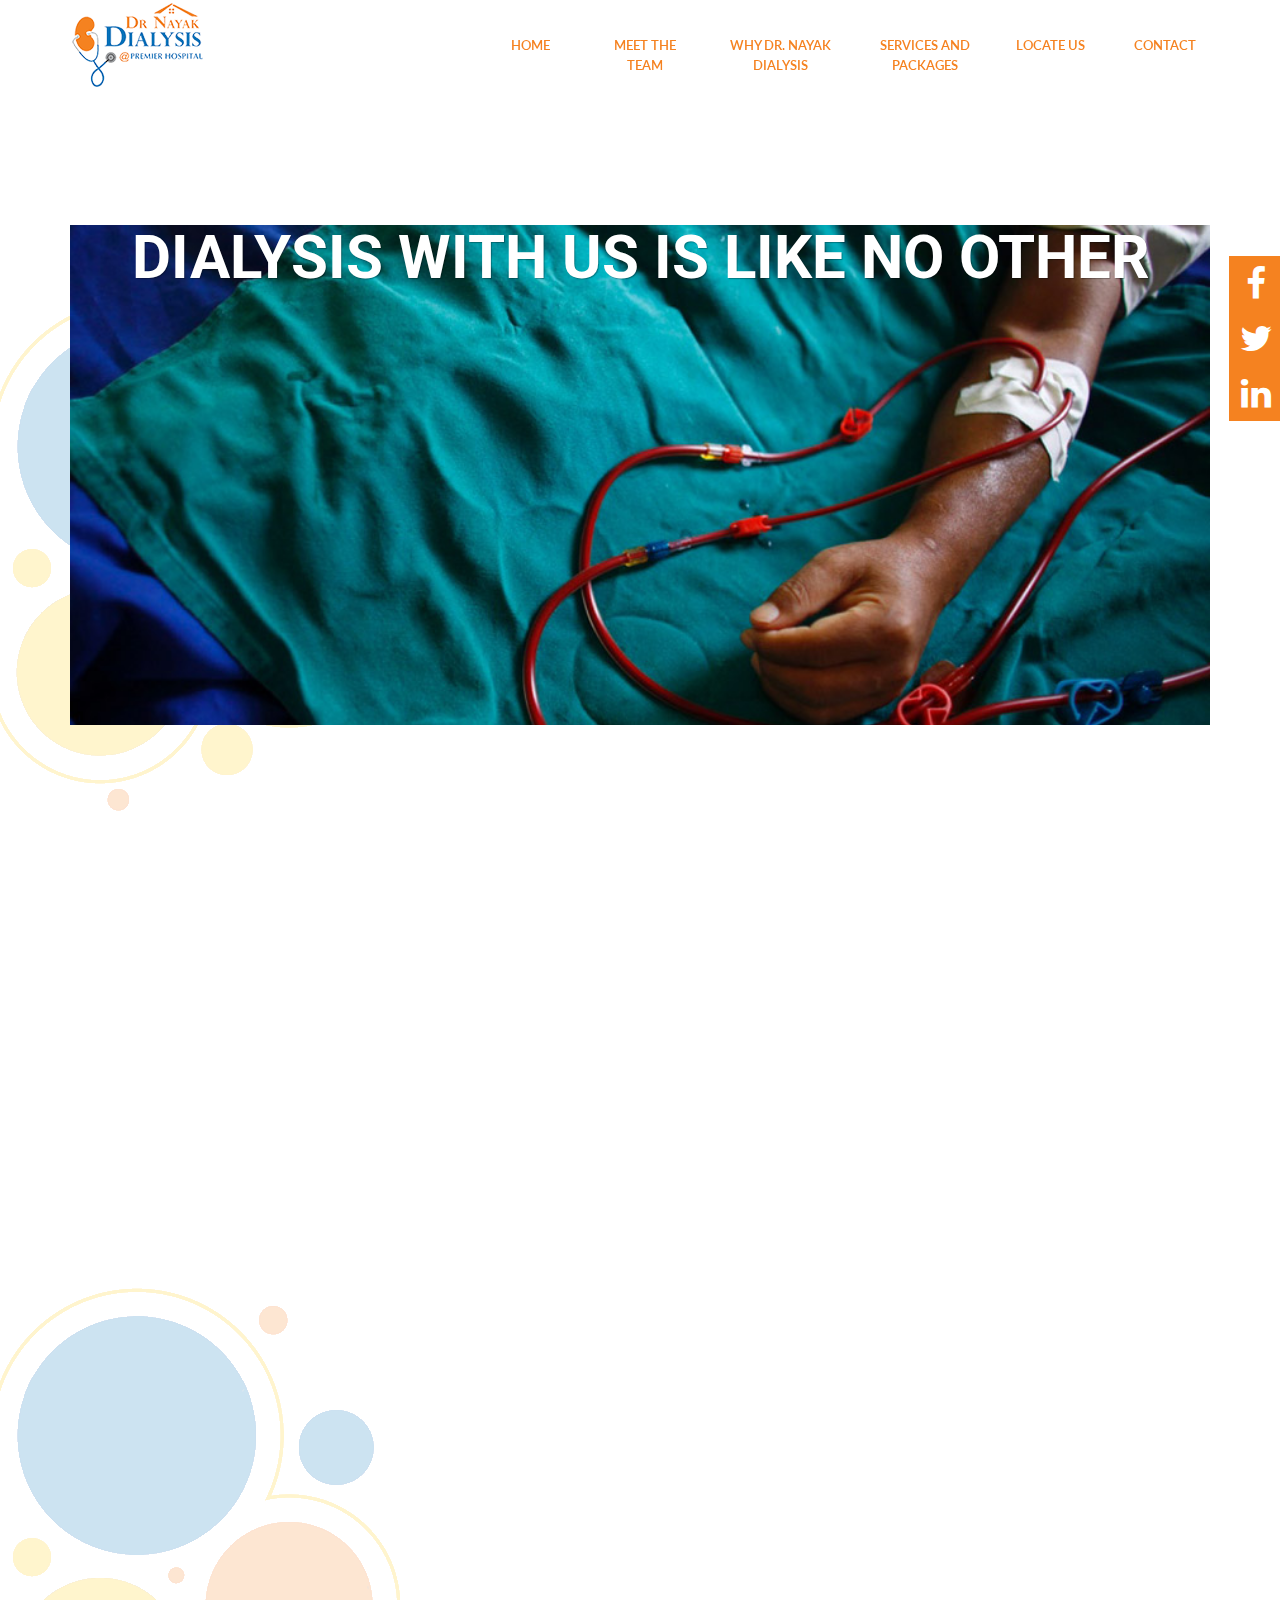
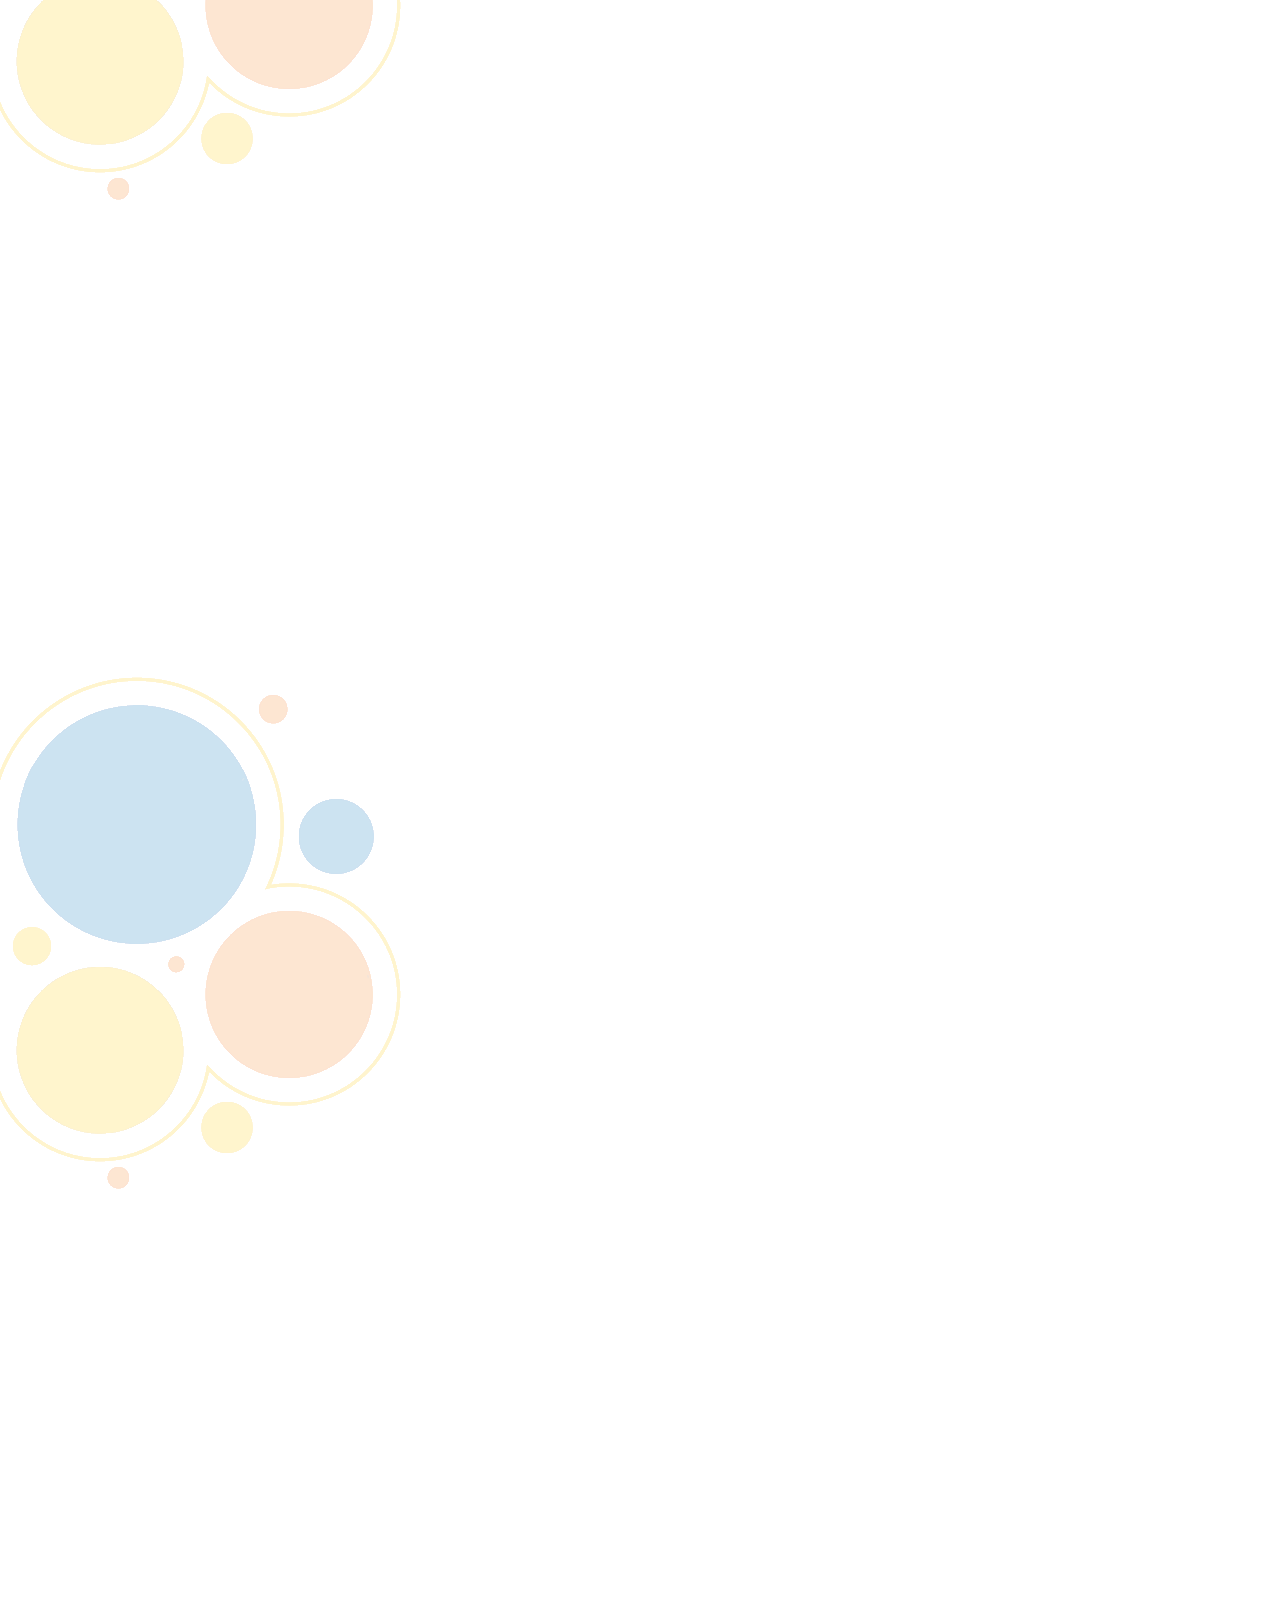
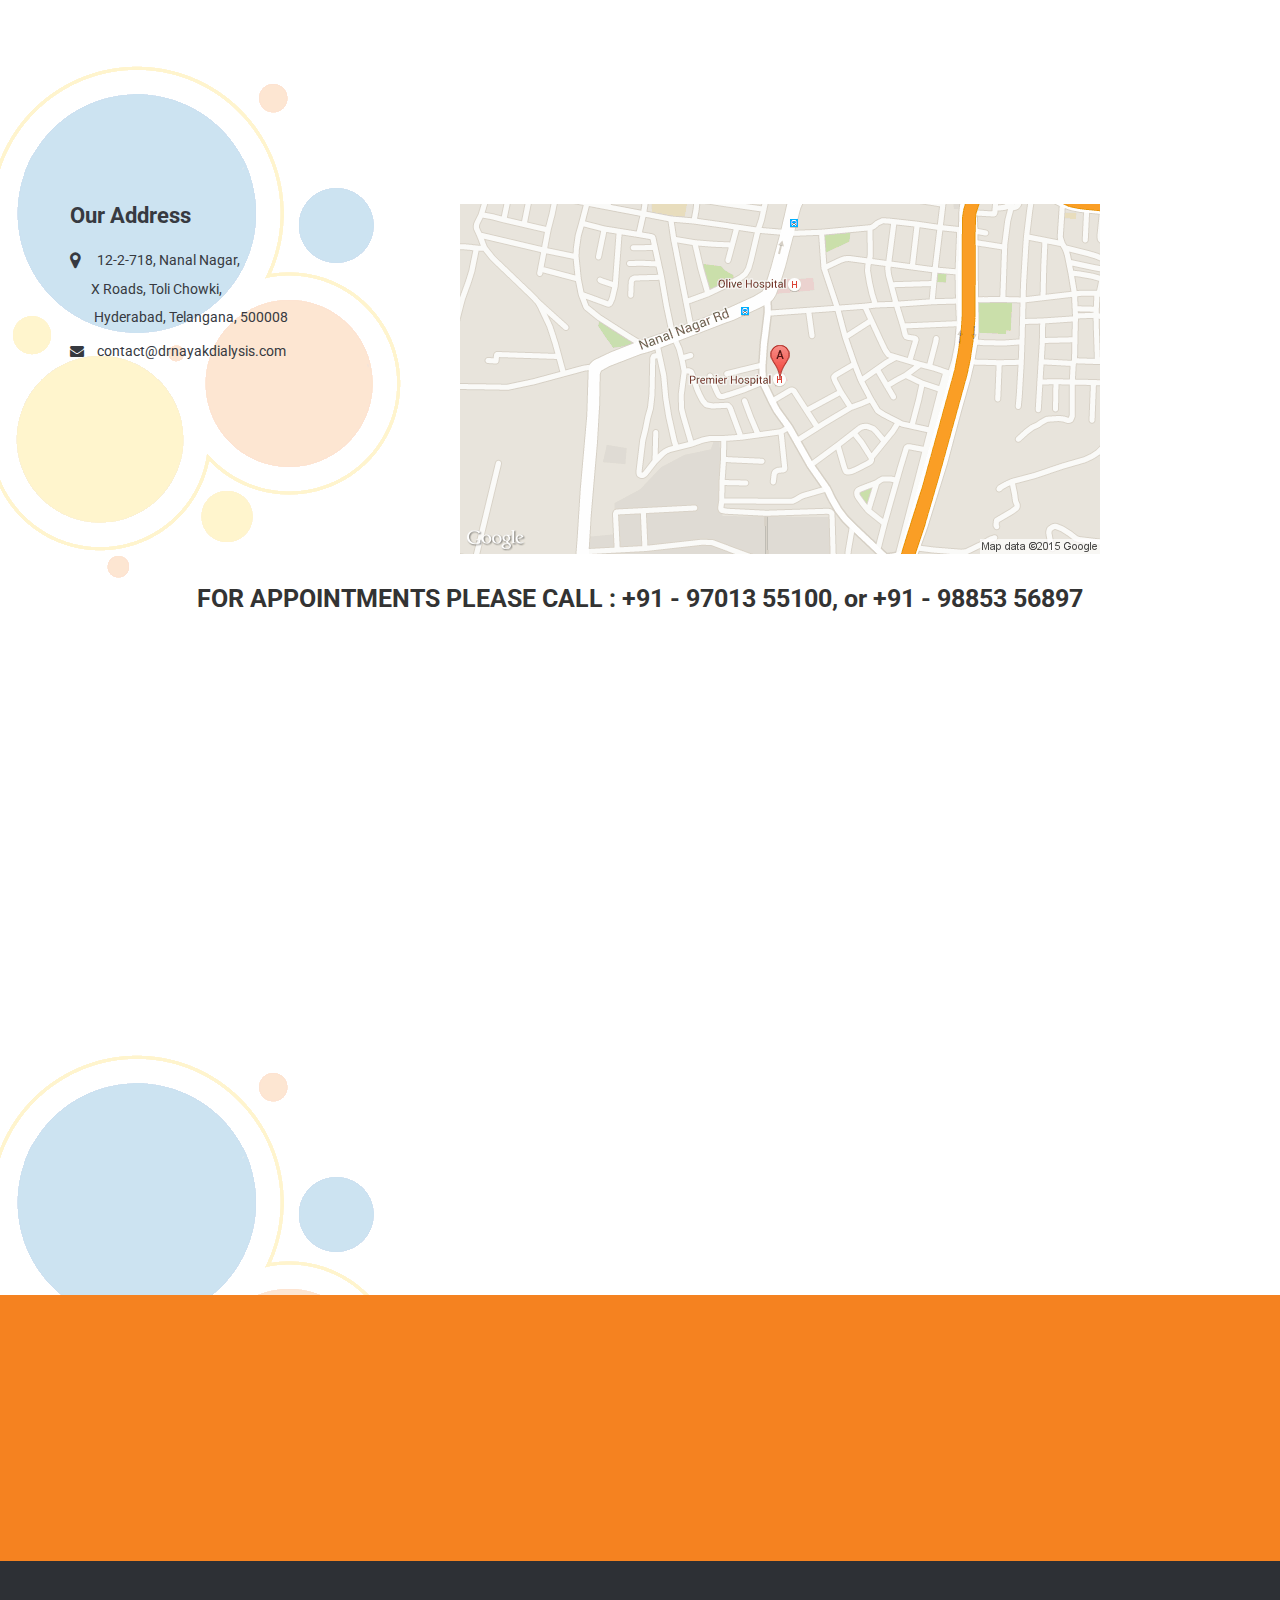
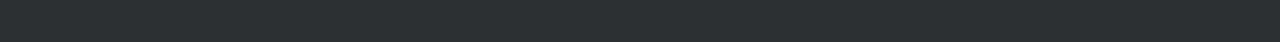
==== index.html @ f76f02b1 "Olympic structure of about" ====
<!doctype html>
<html lang="en-US">
	<head>

		<meta charset="utf-8">
		<meta http-equiv="X-UA-Compatible" content="IE=edge">
		<title>Dr. Nayak Dialysis Centre - Dialysis with A Difference</title>
		<meta name="description" content="">
		<meta name="keywords" content="" />
		<meta name="author" content="">

		<!-- Mobile Metas -->
		<meta name="viewport" content="width=device-width, initial-scale=1">
        
        <!-- Google Fonts  -->
		<link href='http://fonts.googleapis.com/css?family=Roboto:400,700,500' rel='stylesheet' type='text/css'> <!-- Body font -->
		<link href='http://fonts.googleapis.com/css?family=Lato:300,400' rel='stylesheet' type='text/css'> <!-- Navbar font -->

		<!-- Libs and Plugins CSS -->
		<link rel="stylesheet" href="css/bootstrap.min.css">
		<link rel="stylesheet" href="css/animate.min.css">
		<link rel="stylesheet" href="css/font-awesome.min.css"> <!-- Font Icons -->
		<link rel="stylesheet" href="css/owl.carousel.css">
		<link rel="stylesheet" href="css/owl.theme.css">

    	<!-- Theme CSS -->
        <link rel="stylesheet" href="css/reset.css">
		<link rel="stylesheet" href="css/style.css">
		<link rel="stylesheet" href="css/mobile.css">

		<!-- Skin CSS -->
        <link rel="stylesheet" media="screen" title="summer-orange" href="css/summer-orange.css">

		<!-- HTML5 Shim and Respond.js IE8 support of HTML5 elements and media queries -->
		<!-- WARNING: Respond.js doesn't work if you view the page via file:// -->

		<!--[if lt IE 9]>
			<script src="https://oss.maxcdn.com/html5shiv/3.7.2/html5shiv.min.js"></script>
			<script src="https://oss.maxcdn.com/respond/1.4.2/respond.min.js"></script>
		<![endif]-->

	</head>

    <body data-spy="scroll" data-target="#main-navbar">
        <div class="page-loader"></div>  <!-- Display loading image while page loads -->
    	<div class="body">
        
            <!--========== BEGIN HEADER ==========-->
            <header id="header" class="header-main">

                <!-- Begin Navbar -->
                <nav id="main-navbar" class="navbar navbar-default navbar-fixed-top" role="navigation"> <!-- Classes: navbar-default, navbar-inverse, navbar-fixed-top, navbar-fixed-bottom, navbar-transparent. Note: If you use non-transparent navbar, set "height: 98px;" to #header -->

                  <div class="container">

                    <!-- Brand and toggle get grouped for better mobile display -->
                    <div class="navbar-header">
                      <button type="button" class="navbar-toggle collapsed" data-toggle="collapse" data-target="#bs-example-navbar-collapse-1">
                        <span class="sr-only">Toggle navigation</span>
                        <span class="icon-bar"></span>
                        <span class="icon-bar"></span>
                        <span class="icon-bar"></span>
                      </button>
                      <a class="navbar-brand page-scroll" href="index.html">Dr Nayak's Dialysis</a>
                    </div>

                    <!-- Collect the nav links, forms, and other content for toggling -->
                    <div class="collapse navbar-collapse" id="bs-example-navbar-collapse-1">
                        <ul class="nav navbar-nav navbar-right">
                            <li><a class="page-scroll" href="body">Home</a></li>
                            <li><a class="page-scroll" href="#about-section">Meet the Team</a></li>
                            <li><a class="page-scroll" style="width: 130px" href="#services-section">Why Dr. Nayak Dialysis</a></li>
                            <li><a class="page-scroll" style="width: 110px" href="#prices-section">Services and Packages</a></li>
                            <li><a class="page-scroll" href="#testimonial-section">Locate Us</a></li>
                            <li><a class="page-scroll" href="#contact-section">Contact</a></li>
                        </ul>
                    </div><!-- /.navbar-collapse -->
                  </div><!-- /.container -->
                </nav>
                <!-- End Navbar -->

            </header>
            <!-- ========= END HEADER =========-->
            
            <div class="share-gadget">
                <a href="http://facebook.com/" target="_blank"><div class="share-icon"><i class="fa fa-facebook"></i></div></a>
                <a href="http://twitter.com/drnayakdialysis" target="_blank"><div class="share-icon"><i class="fa fa-twitter"></i></div></a>
                <a href="http://linkedin.com/" target="_blank"><div class="share-icon"><i class="fa fa-linkedin"></i></div></a>
            </div>

        	<!-- Begin text carousel intro section -->
			<section id="text-carousel-intro-section" class="parallax" data-stellar-background-ratio="0.5">
				
				<div class="container">
					<div class="caption text-center text-white" data-stellar-ratio="0.8">

						<div id="owl-intro-text" class="owl-carousel">
							<div class="item" style="height:500px;background-image: url(img/home/slide-1.jpg); background-size: cover; -webkit-background-size: cover;">
								<h1>Dialysis with us is like no other</h1>
                                <div class="extra-space"></div>
							</div>
							<div class="item" style="height:500px;background-image: url(img/home/slide-2.jpg);background-size: cover; -webkit-background-size: cover;">
								<h1>Regular follow-up by Nephrologist</h1>
								<div class="extra-space"></div>
							</div>
                            <div class="item" style="height:500px;background-image: url(img/home/slide-3.jpg);background-size: cover; -webkit-background-size: cover;">
                                <h1>Free dialysis diet meal with every session</h1>
                                <div class="extra-space"></div>
                            </div>
                            <div class="item" style="height:500px;background-image: url(img/home/slide-4.jpg);background-size: cover; -webkit-background-size: cover;">
                                <h1>Free regular diet counselling</h1>
                                <div class="extra-space"></div>
                            </div>
                            <div class="item" style="height:500px;background-image: url(img/home/slide-5.jpg);background-size: cover; -webkit-background-size: cover;">
                                <h1>24 X 7 Emergency care </h1>
                                <div class="extra-space"></div>
                            </div>
						</div>

					</div> <!-- /.caption -->
				</div> <!-- /.container -->

			</section>
			<!-- End text carousel intro section -->
                
                
                
                
            <!-- Begin about section -->
			<section id="about-section" class="page bg-style1" style="background-color: rgba(255,255,255, 0.8)">
                <!-- Begin page header-->
                <div class="page-header-wrapper">
                    <div class="container">
                        <div class="page-header text-center wow fadeInUp" data-wow-delay="0.3s"></div>
                    </div>
                </div>
                <!-- End page header-->

                <!-- Begin rotate box-1 -->
                <div class="rotate-box-2-wrapper">
                    <div class="container">
                        <div class="row">
                            <div class="col-md-4 col-sm-6">
                                <div class="rotate-box-2 square-icon text-center wow zoomIn" data-wow-delay="0">
                                    <span class="rotate-box-icon olympic"><img class="circles-about" src="img/dr1.png"/></span>
                                    <div class="rotate-box-info" style="margin-top:0px">
                                        <p style="text-align: left;font-size: 18px">
                                            Name: <b>Dr. Nayak</b><br />
                                            Experience: 10 years<br />
                                            <div style="font-size: 16px; text-align: justify; line-height: 20px">A small 100 word description will be added for each of them. The text boxes will have NO BORDER and the colour of text will be dark grey.</div>
                                        </p>
                                    </div>
                                </div>
                            </div>

                            <div class="col-md-4 col-sm-6">
                                <div class="rotate-box-2 square-icon text-center wow zoomIn" data-wow-delay="0.2s">
                                    <span class="rotate-box-icon olympic"><img class="circles-about" src="img/dr2.png"/></span>
                                    <div class="rotate-box-info" style="margin-top:0px">
                                        <p style="text-align: left;font-size: 18px">
                                            Name: <b>Dr. Subhramanyyam</b><br />
                                            Experience: 8 years<br />
                                            <div style="font-size: 16px; text-align: justify; line-height: 20px">A small 100 word description will be added for each of them. The text boxes will have NO BORDER and the colour of text will be dark grey.</div>
                                        </p>
                                    </div>
                                </div>
                            </div>

                            <div class="col-md-4 col-sm-6">
                                <div class="rotate-box-2 square-icon text-center wow zoomIn" data-wow-delay="0.4s">
                                    <span class="rotate-box-icon olympic"><img class="circles-about" src="img/dr3.png"/></span>
                                    <div class="rotate-box-info" style="margin-top:0px">
                                        <p style="text-align: left;font-size: 18px">
                                            Name: <b>Dr. Pavan</b><br />
                                            Experience: 6 years<br />
                                            <div style="font-size: 16px; text-align: justify; line-height: 20px">A small 100 word description will be added for each of them. The text boxes will have NO BORDER and the colour of text will be dark grey.</div>
                                        </p>
                                    </div>
                                </div>
                            </div>                                                        
                        </div>

                        <div class="row">
                            <div class="col-md-offset-2 col-md-4">
                                <div class="rotate-box-2 square-icon text-center wow zoomIn" data-wow-delay="0">
                                    <span class="rotate-box-icon olympic" style="background-color: #0073bb"><img class="circles-about" src="img/dr1.png"/></span>
                                    <div class="rotate-box-info" style="margin-top:0px">
                                        <p style="text-align: left;font-size: 18px">
                                            Name: <b>Dr. Pavan</b><br />
                                            Experience: 6 years<br />
                                            <div style="font-size: 16px; text-align: justify; line-height: 20px">A small 100 word description will be added for each of them. The text boxes will have NO BORDER and the colour of text will be dark grey.</div>
                                        </p>
                                    </div>
                                </div>
                            </div>

                            <div class="col-md-4">
                                <div class="rotate-box-2 square-icon text-center wow zoomIn" data-wow-delay="0.4s">
                                    <span class="rotate-box-icon olympic" style="background-color: #0073bb"><img class="circles-about" src="img/dr3.png"/></span>
                                    <div class="rotate-box-info" style="margin-top:0px">
                                        <p style="text-align: left;font-size: 18px">
                                            Name: <b>Dr. Pavan</b><br />
                                            Experience: 6 years<br />
                                            <div style="font-size: 16px; text-align: justify; line-height: 20px">A small 100 word description will be added for each of them. The text boxes will have NO BORDER and the colour of text will be dark grey.</div>
                                        </p>
                                    </div>
                                </div>
                            </div>                                                        
                        </div>

                    </div> <!-- /.container -->
                </div>
                <!-- End rotate box-1 -->
                
                <div class="extra-space-l"></div>
                           
            </section>
            <!-- End about section -->
              
              
              
            <!-- Begin Services -->
            <section id="services-section" class="page text-center" style="background-color: rgba(255,255,255, 0.8)">
                <!-- Begin page header-->
                <div class="page-header-wrapper">
                </div>
                <!-- End page header-->
            
                <!-- Begin roatet box-2 -->
                <div class="rotate-box-2-wrapper">
                    <div class="container">
                        <div class="row">
                            <div class="col-md-4 col-sm-6">
                                <div class="rotate-box-2 square-icon text-center wow zoomIn" data-wow-delay="0">
                                    <span class="rotate-box-icon"><img class="circles" src="img/circle1.png"/></span>
                                    <div class="rotate-box-info">
                                        <h4 style="font-size: 20px">Individualized attention and followup</h4>
                                        <p style="text-align: justify">Our center is unique because we ensure timely followup of each and every patient by the Nephrologist, and Dietician. We guarantee that you will be checked up at least once a week during your dialysis session by our Nephrology team.</p>
                                    </div>
                                </div>
                            </div>
            
                            <div class="col-md-4 col-sm-6">
                                <div class="rotate-box-2 square-icon text-center wow zoomIn" data-wow-delay="0.2s">
                                    <span class="rotate-box-icon"><img class="circles" src="img/circle2.png" /></span>
                                    <div class="rotate-box-info">
                                        <h4 style="font-size: 20px">Homely feel and comfort</h4>
                                        <p style="text-align: justify">A dialysis session with us feels like a lazy evening at home ! Every patient enjoys a comfortable stay with us with a fitted TV with all satellite HD channels. We also offer all our patients a complimentary dietician recommended meal with every session.</p>
                                    </div>
                                </div>
                            </div>
            
                            <div class="col-md-4 col-sm-6">
                                <div class="rotate-box-2 square-icon text-center wow zoomIn" data-wow-delay="0.4s">
                                    <span class="rotate-box-icon"><img class="circles" src="img/circle3.png" /></span>
                                    <div class="rotate-box-info">
                                        <h4 style="font-size: 20px">State of the art equipment and methods</h4>
                                        <p style="text-align: justify">We use only the best equipment in the world for dialysis. Absolutely no compromise on quality or safety at our center. We also employ innovative methods to improve standard of care (Just ask any of our patients !).</p>
                                    </div>
                                </div>
                            </div>
                          
                        </div> <!-- /.row -->
                    </div> <!-- /.container -->                    
                </div>
                <!-- End rotate-box-2 -->
            </section>
            <!-- End Services -->
              

                
            <!-- Begin prices section -->
            <section id="prices-section" class="page" style="background-color: rgba(255,255,255, 0.8)">

                <!-- Begin page header-->
                <div class="page-header-wrapper">
                </div>
                <!-- End page header-->

                <div class="extra-space-l"></div>

                <!-- Begin prices -->
                <div class="prices">
                    <div class="container">
                        <div class="row">
                            
                            <div class="price-box col-sm-6 col-md-3 wow flipInY" data-wow-delay="0.3s">
                                <div class="panel panel-default panel-circle-blue">
                                    <img src="img/s_premium.jpg" />
                                </div>
                                <div class="rotate-box-info">
                                    <h4 class="text-center">Premium Dialysis</h4>
                                    <div>
                                        Take advantage of our premium dialysis:<br>
                                        <ul class="list-circle">
                                            <li>4 Nephrologist checkups per month</li>
                                            <li>TV with access to all satellite HD channels</li>
                                            <li>Free meal and diet counseling</li>
                                            <li>Dialyzer is reused</li>
                                        </ul>
                                        <br>
                                        <span class="btn btn-blue">INR 1500 PER SESSION</span>
                                    </div>
                                </div>                                      
                            </div>

                            <div class="price-box col-sm-6 col-md-3 wow flipInY" data-wow-delay="0.5s">
                                <div class="panel panel-default panel-circle-blue">
                                    <img src="img/s_luxury.jpg" />
                                </div>
                                <div class="rotate-box-info">
                                    <h4 class="text-center">Luxury Dialysis</h4>
                                    <div>
                                        Sit back and enjoy our luxury dialysis:<br>
                                        <ul class="list-circle">
                                            <li>4 Nephrologist checkups per month</li>
                                            <li>TV with access to all satellite HD channels</li>
                                            <li>Free meal and diet counseling</li>
                                            <li>New dialyzer for every session</li>
                                        </ul>
                                        <br>
                                        <span class="btn btn-blue">INR 2500 PER SESSION</span>
                                    </div>
                                </div>
                            </div>
                            
                            <div class="price-box col-sm-6 col-md-3 wow flipInY" data-wow-delay="0.7s">
                                <div class="panel panel-default panel-circle">
                                    <img src="img/special_offer.jpg" />
                                </div>
                                <div class="rotate-box-info">
                                    <h4 class="text-center">Premium Package</h4>
                                    <div>
                                        <ul class="list-circle">
                                            <li>Pay once and forget about it !</li>
                                            <li>Prepaid package</li>
                                            <li>Pay for 10 sessions and get 11th one free</li>
                                        </ul>
                                        <br>
                                        <br>
                                        <br>
                                        <br>
                                        <span class="btn btn-default">INR 15,000 PACKAGE</span>
                                    </div>
                                </div>
                            </div>
                            
                            <div class="price-box col-sm-6 col-md-3 wow flipInY" data-wow-delay="0.9s">
                                <div class="panel panel-default panel-circle">
                                    <img src="img/special_offer.jpg" />
                                </div>
                                <div class="rotate-box-info">
                                    <h4 class="text-center">Luxury Package</h4>
                                    <div>
                                        <ul class="list-circle">
                                            <li>Pay once and forget about it !</li>
                                            <li>Prepaid package</li>
                                            <li>Pay for 14 dialysis sessions and get 3000/- off</li>
                                        </ul>
                                        <br>
                                        <br>
                                        <br>
                                        <span class="btn btn-default">INR 32,000 PACKAGE</span>
                                    </div>
                                </div>
                            </div>

                        </div> <!-- /.row -->
                    </div> <!-- /.container -->
                </div>
                <!-- End prices -->
                <div class="extra-space-l"></div>
            </section>
            <!-- End prices section -->
              
              
            <!-- Begin testimonials -->
            <section id="testimonial-section">
                <div id="testimonial-trigger" class="testimonial text-white parallax" data-stellar-background-ratio="0.5">

                    <div class="cover"></div>
                    <!-- Begin page header-->
                    <div class="page-header-wrapper">
                        <div class="container">
                            <div class="row">
                                <div class="col-sm-4">
                                    <div class="contact-info">
                                        <h4 style="color: #373A41">Our Address</h4>
                                        <ul class="contact-address">
                                            <li><i class="fa fa-map-marker fa-lg"></i>&nbsp; 12-2-718, Nanal Nagar,<br><br>&nbsp;&nbsp;&nbsp;&nbsp;&nbsp;&nbsp;&nbsp;X Roads, Toli Chowki,<br><br>&nbsp;&nbsp;&nbsp;&nbsp;&nbsp;&nbsp;&nbsp; Hyderabad, Telangana, 500008</li>
                                            <li><i class="fa fa-envelope"></i> contact@drnayakdialysis.com</li>
                                        </ul>
                                        <practo:abs_widget widget="de34ed8d3bba7d0c"></practo:abs_widget>
                                    </div>
                                </div>
                                <div class="col-sm-8">
                                    <div id="map" style="z-index: 100">
                                        <img src="img/hospital_map.png" />
                                    </div>
                                </div>
                            </div>
                            <div class="row">
                                <div class="col-sm-12">
                                    <div class="contact-box text-center">FOR APPOINTMENTS PLEASE CALL : +91 - 97013 55100, or +91 - 98853 56897</div>
                                </div>
                            </div>
                        </div>
                    </div>
                    <!-- End page header-->
                    <div class="container">
                        <div class="testimonial-inner center-block text-center">
                            <div id="owl-testimonial" class="owl-carousel">
                            </div>
                        </div>
                    </div>
                </div>
            </section>
            <!-- End testimonials -->
                                
                
            <!-- Begin contact section -->
			<section id="contact-section" class="page text-white parallax" data-stellar-background-ratio="0.5">
            
                 <!-- Begin page header-->
                <div class="page-header-wrapper">
                    <div class="container">
                    </div>
                </div>
                <!-- End page header-->
                
                <div class="contact wow bounceInRight" data-wow-delay="0.4s">
                    <div class="container">
                    	<div class="row">
                                               
                        	<div class="col-sm-offset-2 col-sm-8">
                                <div class="contact-form">
                                	<h4>Write to us</h4>
                                    <form role="form">
                                        <div class="form-group">
                                            <input type="text" class="form-control input-lg" placeholder="Your Name" required>
                                        </div>
                                        <div class="form-group">
                                            <input type="mobile" class="form-control input-lg" placeholder="Mobile Number" required>
                                        </div>
                                        <div class="form-group">
                                            <input type="email" class="form-control input-lg" placeholder="E-mail" required>
                                        </div>
                                        <div class="form-group">
                                            <input type="text" class="form-control input-lg" placeholder="Subject" required>
                                        </div>
                                        <div class="form-group">
                                            <textarea class="form-control input-lg" rows="5" placeholder="Message" required></textarea>
                                        </div>
                                        <button type="submit" class="btn wow bounceInRight" data-wow-delay="0.4s">Send</button>
                                    </form>
                                </div>	
                            </div>
                                                                                
                        </div> <!-- /.row -->
                    </div> <!-- /.container -->
                </div>
            </section>
            <!-- End contact section -->
                

                
            <!-- Begin footer -->
            <footer class="text-off-white">
            
                <div class="footer-top">
                	<div class="container">
                    	<div class="row wow bounceInLeft" data-wow-delay="0.4s">

                            <div class="col-sm-12 col-md-4" id="tweetbox1">
                                <h4>Recent Tweets</h4>
                                <div class="single-tweet">
                                    <div class="tweet-content"><span>@drnayakdialysis</span> Excepteur sint occaecat cupidatat non proident</div>
                                    <div class="tweet-date">1 Hour ago</div>
                                </div>
                                <div class="single-tweet">
                                    <div class="tweet-content"><span>@drnayakdialysis</span> Excepteur sint occaecat cupidatat non proident uku shumaru</div>
                                    <div class="tweet-date">1 Hour ago</div>
                                </div>
                            </div>

                            <div class="col-sm-12 col-md-4" id="tweetbox2">
                            </div>

                            <div class="col-sm-12 col-md-4" id="tweetbox3">
                            </div>
                            
                        </div> <!-- /.row -->
                    </div> <!-- /.container -->
                </div>
                
                <div class="footer">
                    <div class="container text-center wow fadeIn" data-wow-delay="0.4s">
                        <p class="copyright">Copyright &copy; 2015 - Designed By Excelsior</p>
                    </div>
                </div>

            </footer>
            <!-- End footer -->

            <a href="#" class="scrolltotop"><i class="fa fa-arrow-up"></i></a> <!-- Scroll to top button -->
                                              
        </div><!-- body ends -->
        
        

        <!-- Plugins JS -->
		<script src="js/jquery-1.11.1.min.js"></script>
		<script src="js/bootstrap.min.js"></script>
		<script src="js/owl.carousel.min.js"></script>
		<script src="js/jquery.stellar.min.js"></script>
		<script src="js/wow.min.js"></script>
        <script src="js/waypoints.min.js"></script>
		<script src="js/isotope.pkgd.min.js"></script>
		<script src="js/classie.js"></script>
		<script src="js/jquery.easing.min.js"></script>
		<script src="js/jquery.counterup.min.js"></script>
		<script src="js/smoothscroll.js"></script>
        <script>

            $.get("twitter.php", function(data) {
                result = "<h4>Recent Tweets</h4>";
                result += '<div class="single-tweet"><div class="tweet-content"><span>@drnayakdialysis</span> '+data[0]+'</div></div>';
                result += '<div class="single-tweet"><div class="tweet-content"><span>@drnayakdialysis</span> '+data[1]+'</div></div>';
                document.getElementById("tweetbox1").innerHTML = result;
                result = '<br /><div class="single-tweet"><div class="tweet-content"><span>@drnayakdialysis</span> '+data[2]+'</div></div>';
                result += '<div class="single-tweet"><div class="tweet-content"><span>@drnayakdialysis</span> '+data[3]+'</div></div>';
                document.getElementById("tweetbox2").innerHTML = result;
                result = '<br /><div class="single-tweet"><div class="tweet-content"><span>@drnayakdialysis</span> '+data[4]+'</div></div>';
                document.getElementById("tweetbox3").innerHTML = result;
            });
        </script>

		<!-- Theme JS -->
		<script src="js/theme.js"></script>
        <script src="https://www.practo.com/bundles/practopractoapp/js/abs_widget_helper.js"></script>
    </body> 
        
            
</html>
---- css/style.css ----
html {
	height: 100% !important;
}
body {
	position: relative;
	height: 100%;
	font-size: 14px;
	color: #363940;
	background-image: url(../img/dr_back.gif);
    background-repeat: repeat-y;
}
body .body {
	height: 100%;
}
.cover {
	position: absolute;
	width: 100%;
	height: 100%;
	left: 0px;
	top: 0px;
	background-color: rgba(0, 46, 82, 0.15);
	padding: 20px;
}
.page {
  overflow: hidden;
  //background-color: #fff;
  padding: 50px 0;
}
*:focus { 
	outline: none !important;
	box-shadow: none !important;
}

/* Begin Fonts */
body {
	font-family: 'Roboto', Helvetica, Arial, sans-serif;
}
h1, h2, h3, h4, h5, h6 {
	font-family: 'Roboto', Helvetica, Arial, sans-serif;
	font-weight: 700;
	margin-bottom: 10px;
}
h1 {
	font-size: 36px;
}
h2 {
	font-size: 30px;
}
h3 {
	font-size: 26px;
}
h4 {
	font-size: 22px;
}
h5 {
	font-size: 18px;
}
p {
	font: 14px/1.5em "Roboto";
}
.navbar-nav > li > a {
	font-family: "Lato", Helvetica, Arial, sans-serif;
}
/* End Fonts */


section {
	position: relative;
}
.page-loader {
	position: fixed;
	left: 0px;
	top: 0px;
	width: 100%;
	height: 100%;
	z-index: 99999;
	background: #FFF url(../img/page-loader.gif) center center no-repeat;
}
.devider {
	width: 100%;
	height: 23px;
	background: url('../img/devider.png') no-repeat center center;
	margin: 5px 0 10px;
}
.thumbnail {
	padding: 15px;
	margin-bottom: 20px;
	background-color: #FFF;
	border: 1px solid #DDD;
	-webkit-transition: all 0.2s ease-in-out;
	-moz-transition: all 0.2s ease-in-out;
	-o-transition: all 0.2s ease-in-out;
	-ms-transition: all 0.2s ease-in-out;
	transition: all 0.2s ease-in-out;
}
.form-control {
	-webkit-box-shadow: none;
	box-shadow: none;
}
.parallax {
	position: relative;
	background-position: 0 0;
	background-repeat: no-repeat;
	background-attachment: fixed;
	-webkit-background-size: cover;
  	background-size: cover;
}

#header {
	/* height: 98px; */
}


/* ===== Begin text colors ===== */
.text-main { color: #363940; } /* Theme main color */
.text-white { color: #FFF; }
.text-off-white { color: #e7e7e7;}
.text-dark { color: #000; }


/* ===== Begin navbar ===== */
.navbar {
	background-color: #fff;
	margin: 0;
	border: none;
	-webkit-transition: all 0.2s ease-in-out;
	-moz-transition: all 0.2s ease-in-out;
	-o-transition: all 0.2s ease-in-out;
	-ms-transition: all 0.2s ease-in-out;
	transition: all 0.2s ease-in-out;
}
.navbar .container {
	padding-left: 30px;
	padding-right: 30px;
}


/* Navbar brand (logo) */
.navbar-brand {
	background-repeat: no-repeat;
	background-position: left center;
	width: 150px;
	height: auto;
	min-height: 90px;
	padding: 35px 10px;
	text-indent: -99999px;
	font-size: 24px;
	font-weight: 600;
	line-height: 20px;
	letter-spacing: 4px;
	-webkit-transition: all 0.2s ease-in-out;
	-moz-transition: all 0.2s ease-in-out;
	-o-transition: all 0.2s ease-in-out;
	-ms-transition: all 0.2s ease-in-out;
	transition: all 0.2s ease-in-out;
}
.navbar-default .navbar-brand {
	background-image: url(../img/logo.png);
}
.navbar-shrink .navbar-brand {
	background-image: url(../img/logo.png);
}
.navbar-transparent .navbar-brand {
	background-image: url(../img/logo.png);
}
.navbar-inverse .navbar-brand {
	background-image: url(../img/logo.png);
}

/* Navbar links */
.navbar-nav > li > a {
	padding: 35px 10px;
	margin-left: 25px;
	text-transform: uppercase;
	font-size: 13px;
	font-weight: 600;
}

/* Navbar dropdown */
.dropdown-left {
	left: 0 !important;
	right: auto !important;
}
.dropdown-right {
	right: 0 !important;
	left: auto !important;
}
.navbar-default .navbar-nav > .open > a, .navbar-default .navbar-nav > .open > a:hover, .navbar-default .navbar-nav > .open > a:focus {
	background-color: transparent;
}
.navbar-default .dropdown-menu {
	padding: 10px 0;
}
.dropdown-menu > li > a {
	padding: 4px 20px;
	text-transform: uppercase;
}
.dropdown-menu > li > a:hover, .dropdown-menu > li > a:focus, .dropdown-menu > li > a.active, .dropdown-menu > .active > a, .dropdown-menu > .active > a:hover, .dropdown-menu > .active > a:focus {
	text-decoration: none;
	background-color: transparent;
}

/* Navbar inverse dropdown */
.navbar-inverse .dropdown-menu {
	padding: 10px 0;
}

/* Navbar fixed */
.navbar-fixed-top .container {
	-webkit-transition: all 0.2s ease-in-out;
	-moz-transition: all 0.2s ease-in-out;
	-o-transition: all 0.2s ease-in-out;
	-ms-transition: all 0.2s ease-in-out;
	transition: all 0.2s ease-in-out;
}

.navbar-shrink {
	z-index: 9999;
	-webkit-box-shadow: 0 1px 3px rgba(0, 0, 0, 0.12);
	-moz-box-shadow: 0 1px 3px rgba(0, 0, 0, 0.12);
	box-shadow: 0 1px 3px rgba(0, 0, 0, 0.12);
}
.navbar-shrink .navbar-brand {
	font-size: 20px;
}
.navbar-default.navbar-fixed-top.navbar-shrink .container {
}
.navbar-fixed-top.navbar-shrink .container {
	padding-top: 0 !important;
	padding-bottom: 0 !important;
}
.navbar-default.navbar-fixed-top.navbar-shrink .navbar-nav > li > a {
	padding-top: 24px;
	padding-bottom: 24px;
}

/* Navbar transparent */
.navbar-transparent {
	background-color: rgba(0, 0, 0, 0);
}
.navbar-fixed-top.navbar-transparent .container {
	padding-top: 30px;
	padding-bottom: 0;
}
.navbar-fixed-bottom.navbar-transparent .container {
	padding-top: 0;
	padding-bottom: 30px;
}
.navbar-transparent .navbar-nav > li > a {
	color: #FFF;
}
.navbar-transparent .navbar-brand, .navbar-transparent .navbar-brand:focus {
	color: #FFF;
}
/* ===== End navbar ===== */


/* ===== Begin intro ===== */
/* Begin text carousel intro */
#text-carousel-intro-section {
	height: 100%;
}
#text-carousel-intro-section .container {
	height: 100%;
}
#text-carousel-intro-section .caption {
	position: relative;
	top: 45%;
	margin-top: -180px;
}
#text-carousel-intro-section .caption h1 {
	margin-top: 0;
	margin-bottom: 5px;
	font-size: 60px;
	text-transform: uppercase;
	text-shadow: 1px 1px 1px rgba(0,0,0,0.3);
}
#text-carousel-intro-section .caption p {
	letter-spacing: 2px;
	font-size: 16px;
}
/* End text carousel intro */
/* ===== End intro ===== */


/* ===== Begin roatet boxes ===== */
/* Begin rotate box-1 */
.rotate-box-1, .rotate-box-2 {
	display: inline-block;
	margin: 30px 0;
/*	-webkit-transition: all 0.2s ease-in-out;
	-moz-transition: all 0.2s ease-in-out;
	-o-transition: all 0.2s ease-in-out;
	-ms-transition: all 0.2s ease-in-out;
	transition: all 0.2s ease-in-out;
*/}
a.rotate-box-1, a.rotate-box-2 {
	text-decoration: none;
	color: #363940;
}
a.rotate-box-1:hover, a.rotate-box-2:hover {
	color: #676D75;
}
.rotate-box-1 .rotate-box-icon {
	display: inline-block;
	text-align: center;
	margin-bottom: 15px;
	margin-right: 25px;
	margin-top: 10px;
	float:left;
/*	-webkit-transition: all 0.2s ease-in-out;
	-moz-transition: all 0.2s ease-in-out;
	-o-transition: all 0.2s ease-in-out;
	-ms-transition: all 0.2s ease-in-out;
	transition: all 0.2s ease-in-out;
*/}
.rotate-box-1.square-icon .rotate-box-icon, .rotate-box-2.square-icon .rotate-box-icon {
	width: 90px;
	height: 90px;
	line-height: 45px;
	color: #FFF !important;
	font-size: 18px;
/*	-webkit-transform: rotate(45deg);
	-moz-transform: rotate(45deg);
	-o-transform: rotate(45deg);
	transform: rotate(45deg);
*/}
.rotate-box-1.square-icon .rotate-box-icon:after, .rotate-box-2.square-icon .rotate-box-icon:after {
	content: "";
	position: absolute;
	top: 3px;
	right: 3px;
	bottom: 3px;
	left: 3px;
/*	border: 2px solid #FFF;*/
}
.rotate-box-1:hover.square-icon .rotate-box-icon , .rotate-box-2:hover.square-icon .rotate-box-icon{
/*	-webkit-transform: rotate(0deg);
	-moz-transform: rotate(0deg);
	-o-transform: rotate(0deg);
	transform: rotate(0deg);*/
}
.rotate-box-1.square-icon .rotate-box-icon .fa, .rotate-box-2.square-icon .rotate-box-icon .fa{
/*	-webkit-transition: all 0.2s ease-in-out;
	-moz-transition: all 0.2s ease-in-out;
	-o-transition: all 0.2s ease-in-out;
	-ms-transition: all 0.2s ease-in-out;
	transition: all 0.2s ease-in-out;
	-webkit-transform: rotate(-45deg);
	-moz-transform: rotate(-45deg);
	-o-transform: rotate(-45deg);
	transform: rotate(-45deg);
*/}
.rotate-box-1:hover.square-icon .rotate-box-icon .fa, .rotate-box-2:hover.square-icon .rotate-box-icon .fa{
/*	-webkit-transform: rotate(0deg);
	-moz-transform: rotate(0deg);
	-o-transform: rotate(0deg);
	transform: rotate(0deg);
*/}

.rotate-box-1 .rotate-box-info a, .rotate-box-2 .rotate-box-info a {
/*	-webkit-transition: all 0.2s ease-in-out;
	-moz-transition: all 0.2s ease-in-out;
	-o-transition: all 0.2s ease-in-out;
	-ms-transition: all 0.2s ease-in-out;
	transition: all 0.2s ease-in-out;
*/}
.rotate-box-1 h4, .rotate-box-2 h4 {
	font-weight: 400;
}
.rotate-box-1 p {
	padding: 0 10px;
}
.rotate-box-1 .rotate-box-info {
	padding-left: 60px;
}

/* End rotate box-1 */


/* Begin rotate box-2 */
.rotate-box-2 .rotate-box-icon {
	display: inline-block;
	text-align: center;
	margin-bottom: 15px;
/*	-webkit-transition: all 0.2s ease-in-out;
	-moz-transition: all 0.2s ease-in-out;
	-o-transition: all 0.2s ease-in-out;
	-ms-transition: all 0.2s ease-in-out;
	transition: all 0.2s ease-in-out;
*/}

.rotate-box-2.square-icon .rotate-box-icon {
	width: 300px;
	height: 300px;
	line-height: 75px;
	font-size: 36px;
	border-radius: 50%;
}

.rotate-box-2.square-icon .rotate-box-info {
	margin-top: 30px;
}
/* End rotate box-2 */
/* ===== End rotate boxes ===== */


/* ===== Begin progress bar ===== */
.skill-bar {
}
.progress {
	overflow: visible;
	height: 25px;
	margin-bottom: 20px;
	-webkit-box-shadow: none;
	box-shadow: none;
}
.progress .percent {
	position: relative;
	background-color: #222;
	padding: 7px;
	color: #FFF;
	top: -23px;
}
.progress .percent:after {
	content: "";
	position: absolute;
	left: 50%;
	margin-left: -4px;
	bottom: -4px;
	width: 0;
	height: 0;
	border-left: 4px solid rgba(0, 0, 0, 0);
	border-right: 4px solid rgba(0, 0, 0, 0);
	border-top: 4px solid #222;
}
.progress-bar {
	font-size: 10px;
	line-height: 7px;
	text-align: right;
	-webkit-box-shadow: none;
	box-shadow: none;
}
.progress-lebel h6{
	margin-bottom: 10px;
	letter-spacing: 2px;
}
/* ===== End progress bar ===== */


/* Begin cta section */
#cta-section {
	padding: 70px 0 80px;
}
.cta-btn {
	margin-top: 30px;
}
/* End cta section */


/* ===== Begin testimonial ===== */
.testimonial {
	position: relative;
	overflow: hidden;
	padding: 80px 0;
}

.testimonial .cover {
	background-color: rgba(255, 255, 255, 0.8);
}
.testimonial-inner {
	position: relative;
	max-width: 800px;
	z-index: 9;
}
.testimonial-inner .heading {
	margin-bottom: 20px;
}
.testimonial-inner blockquote {
	border: none;
}
.testimonial-inner blockquote p {
	letter-spacing: 2px;
	padding-bottom: 20px;
}
.testimonial-inner blockquote cite {
	font-style: normal;
	color: #fff;
	font-size: 1.5em;
}
/* ===== End testimonial ===== */


/* ===== Begin Portfolio===== */
.portfolio_area{}
.portfolio{}
.portfoloi_top{}
.portfoloi_content_area{}
.portfolio_menu{
	text-align: center;
	overflow: hidden;
	margin-top:22px;
	margin-bottom:48px;
}
.portfolio_menu ul{
	list-style: none outside none;
    text-align: center;
}
.portfolio_menu ul li{
    display: inline-block;
}
.portfolio_menu ul li a{
	color: #363940;
	background: transparent;
    display: inline-block;
    margin: 4px;
    padding: 8px 10px;
    text-decoration: none;
    text-transform: uppercase;
}
.portfolio_content{}
.portfolio_single_content{
	position: relative;
	top: 0;
	left: 0;
	width: 100%;
	z-index: 5;
	margin-bottom:30px;
	overflow:hidden;
	
}
.portfolio_single_content:hover img{
	 -o-transform: scale(2);
	 -webkit-transform: scale(2);
	 -moz-transform: scale(2);
	 -ms-transform: scale(2);
	 transform: scale(2);
}
.portfolio_single_content img{
	width: 100%;
	position: relative;
	top: 0;
	left: 0;
	z-index: 6;
	cursor:pointer;
	-moz-transition:all 1s;
	-webkit-transition:all 1s;
	-o-transition:all 1s;
	-ms-transition:all 1s;
	transition:all 1s;
}
.portfolio_single_content .canv{
	width:100% !important;
	height:100% !important;
}
.portfolio_single_content div+div{
	background: none repeat scroll 0 0 rgba(255,255,255,.9);
	bottom: -100%;
	color: #FFC000;
	font-weight: bold;
	left: 0;
	margin: 0;
	min-height: 90px;
	padding:31px 5px 0 10px;
	position: absolute;
	width: 100%;
	z-index: 12;
	border-top:0;
}
/*.portfolio_single_content:hover div+div{bottom: 0;}*/
.portfolio_single_content div{
	position:absolute;
	top:0;
	left:0;
	z-index:10;
	width:100%;
	height:100%;
	text-align:center;
	transform:scale(0);
	transition:all .6s;
	opacity:0;
}
.portfolio_single_content:hover div{
	transform:scale(1);
	opacity:1;
}
.portfolio_single_content div a{
	color: #FFFFFF;
	display: block;
	font-size: 18px;
	font-weight: bold;
	margin-top: 40%;
	padding-bottom: 10px;
	text-decoration: none;
	text-transform: uppercase;
}
.portfolio_single_content div span{
	color: #FFFFFF;
	font-size: 14px;
	font-weight: normal;
	margin: 0;
	padding: 0;
	text-transform: uppercase;
}
.portfolio_content{}
.portfolio_content{
    margin-top: 36px;
    overflow: hidden;
}
/* ===== End Portfolio===== */


/* ===== Begin Counter-Up ===== */
.counter-up {
	position: relative;
	background-color: #171717;
	padding: 80px 0 50px 0;
}
.counter-up .cover {
	background-color: rgba(0, 7, 11, 0.8);
}
.counter-up .fact {
}
.counter-up .fact.last {
	border-right: none;
}
.counter-up .fact-inner {
	padding-bottom: 30px;
}
.counter-up .fact-inner .counter {
	font-size: 60px;
}
/* ===== End Counter-Up ===== */


/* ===== Begin team ===== */
.team-item {
	height: 120px;
}	
.team-item .team-triangle {
	width: 120px;
	height: 120px;
	background: transparent;
	-ms-transform: rotate(45deg);
	-webkit-transform: rotate(45deg);
	transform: rotate(45deg);
	margin: 0 auto;
	position: relative;
	top: 25px;
	box-shadow: 0 0 0 6px #FFFFFF, 0 0 0 7px #dadbdb;
	overflow: hidden;
}
.team-item img {
    max-width: 100%;
}
.team-items {
	margin-bottom: 50px;
	padding-top: 10px;
	margin-top: 0;
}
.team-triangle .content {
	-ms-transform: rotate(-45deg);
	-webkit-transform: rotate(-45deg);
	transform: rotate(-45deg);
	top: -35px;
	position: absolute;
	left: -37px;
	width: 190px;
	height: 190px;
}
.team-hover {
	position: absolute;
	top: 0;
	left: 0;
	width: 100%;
	height: 100%;
	background: rgba( 103, 109, 117, 0.9);
	opacity: 0;
	-webkit-transition: opacity 0.4s ease-in; /* For Safari 3.1 to 6.0 */
    transition: opacity 0.4s ease-in;
}
.team-item .team-triangle:hover .team-hover {
	opacity: 1;
}
.team-hover i {
    color: rgba(255, 255, 255,.75);
    font-size: 28px;
    margin-top: 57px;
    position: relative;
}
.team-hover p {
    color: #ffffff;
    font-size: 16px;
    font-weight: 400;
    margin-top: 0;
}
.team-items .col-md-2:nth-child(7n+5) {
	clear: left;
	margin-left: 24.9999999%;
}
.team-items .col-md-2:nth-child(7n+1) {
	clear: left;
	margin-left: 16.6666666%;
}
/* ===== End team ===== */


/* ===== Begin partners ===== */
#partners-section {
	padding: 80px 0;
}
.partners {
	background-color: #252320;
}

.partners img {
	max-width: 100%;
	padding: 0 15px;
}
/* ===== End partners ===== */


/* ===== Begin panels ===== */
.panel, .panel-heading, .panel-footer  {
}
/* ===== End panels ===== */

/* ===== Begin prices ===== */
.prices .panel {
	position: relative;
	overflow: hidden;
	border: none;
}
.prices .panel-body .lead {
	margin: 0;
	font-size: 48px;
}
.prices .panel-footer {
	padding: 25px 15px;
}

/* panel-default */
.prices .panel-default .panel-heading {
	padding-top: 25px;
	border: none;
}
.prices .panel-default .panel-body {
	background-color: #EEE;
}
.prices .panel-default .list-group-item {
	color: #222;
	border: none;
}
.prices .panel-default .panel-footer {
	background-color: #EEE;
}

/* price-box-featured */
.price-box-featured {
	z-index: 9;
}
.price-box-featured .panel {
	box-shadow: 0 0 15px 2px rgba(0, 0, 0, 0.21);
	-webkit-transform: scale(1.1);
	-moz-transform: scale(1.1);
	-ms-transform: scale(1.1);
	-o-transform: scale(1.1);
	transform: scale(1.1);
}
.prices .price-box-featured .price-box-ribbon {
	position: absolute;
	width: 150px;
	top: 25px;
	right: -35px;
	text-align: center;
	padding: 5px 20px;
	background: #FFF;
	color: #E83F33;
	-webkit-transform: rotate(45deg);
	-moz-transform: rotate(45deg);
	-ms-transform: rotate(45deg);
	-o-transform: rotate(45deg);
	transform: rotate(45deg);
}
/* ===== End prices ===== */


/* ===== Begin social ===== */
#social-section {
	padding: 80px 0;
}
ul.social-list {
	text-align: center;
	margin: 0 auto;
}
ul.social-list li{
	display: inline-block;
	margin-right: 20px;
}
ul.social-list li .rotate-box-1 {
	margin: 0;
}
ul.social-list li a i {
	color: #fff;
	font-size:20px;
}
/* ===== End social ===== */


/* ===== Begin contact ===== */
#contact-section {
	position: relative;
	color: #f58220;
}
#contact-section h4 {
	font-weight: 400;
}
#contact-section .cover {
	background-color: rgba(255,255,255, 0.8);
}
#contact-section .contact .contact-form {
	margin-bottom: 40px;
}
#contact-section .contact .contact-form h4 {
	margin-bottom: 25px;
}
#contact-section .contact .contact-form .input-lg {
	font-size: 14px;
}
#contact-section .contact .contact-form button {
	width: 100%;
	height: 40px;
	color: #fff;
}
#contact-section .contact .contact-form button:hover {
	color: #0073bb;
}
#contact-section .contact .form-control {
	background-color: rgba(255, 255, 255, 0.8);
	border-color: #2A2A2A;
}
#contact-section .contact .form-control:focus {
	background-color: #aaa;
	box-shadow: none;
}

ul.contact-address {
	color: #363940 !important;
	float: left;
	width: 100%;
	padding: 0;
	margin: 15px 0 ;
}
ul.contact-address li {
	padding: 0 0 20px;
	margin: 0;
}
ul.contact-address li:last-child {
	padding-bottom: 0;
}
ul.contact-address li i {
	margin-right: 10px;
}
/* ===== End contact ===== */


/* ===== Begin footer ===== */
.footer-top {
	padding: 60px 0 35px;
}
.footer-top .col-md-4 {
	margin-bottom: 25px;
}
.footer {
	padding: 30px 0;
}
.footer a{
	text-decoration: none;
}

/*Widget1: Useful Links*/
ul.imp-links {
	margin-top: 15px;
}
ul.imp-links li {
	padding: 5px 0;
}
ul.imp-links li a {
	text-decoration: none;
	color: #fff;
}

/*Widget2: subscribe form*/
#subscribe #result {
    display: block;
    width: 100% !important;
}
#footer_signup {
    margin: 20px 0;
}
#subscribe > input[type="text"] {
    border: 0 none;
    color: #99abb7;
    font-style: italic;
    font-size: 0.9em;
    padding: 7px 10px;
    width: 170px;
    height: 30px;
}
#subscribe > button[type="submit"] {
    background: none repeat scroll 0 0 #21c2f8;
    border: 0 none;
    color: #ffffff;
    font-style: normal;
    font-weight: 300;
    padding: 7px 20px;
    height: 30px;
    transition: all 0.4s ease-in;
}

/*Widget3: twitter*/
.single-tweet {
    overflow: hidden;
    padding-bottom: 15px;
    padding-top: 10px;
    word-spacing: 2px;
}

.tweet-content {
    padding-bottom: 10px;
    line-height: 1.5em;
}
/* ===== End footer ===== */


/* ===== Begin page header ===== */
.page-header {
	margin: 0 0 60px 0;
	padding: 0;
	border: none;
}
.page-header h2 {
	text-transform: uppercase;
}
p.subtitle {
	letter-spacing: 2px;
	margin-top: 10px;
}
/* ===== End page header ===== */


/* ===== Begin extra-space ===== */
.extra-space {
	width: 100%;
	height: 300px;
}
.extra-space-m {
	width: 100%;
	height: 20px;
}
.extra-space-l {
	width: 100%;
	height: 40px;
}
.extra-space-xl {
	width: 100%;
	height: 60px;
}
.extra-space-xxl {
	width: 100%;
	height: 80px;
}
/* ===== End more-space ===== */


/* ===== Begin OWL carousel ===== */
.owl-carousel {
	cursor: e-resize;
}
.owl-theme .owl-controls {
	margin-top: 10px;
}
.owl-theme .owl-controls .owl-page span {
	background: rgba(0, 0, 0, 0);
	width: 14px;
	height: 14px;
	border: 3px solid #fff;
	-webkit-transform: rotate(45deg);
	-moz-transform: rotate(45deg);
	-o-transform: rotate(45deg);
	transform: rotate(45deg);
}
.owl-theme .owl-controls .owl-page.active span, .owl-theme .owl-controls.clickable .owl-page:hover span {
	background: rgba(0, 0, 0, 0);
	border: 3px solid #fff;
}
.owl-buttons {
	position: absolute;
	top: 50%;
	margin-top: -25px;
	width: 100%;
}
.owl-theme .owl-controls .owl-buttons div {
	position: absolute;
	width: 100px;
	height: 100px;
	line-height: 100px;
	margin: 0;
	text-align: center;
	background: transparent;
	opacity: 1;
}
.owl-theme .owl-controls.clickable .owl-buttons div:hover {
	opacity: .5;
}
.owl-next {
	background-image: url(../img/arrow-right.png) !important;
	background-repeat: no-repeat !important;
	background-position: center !important;
	right: 0;
}
.owl-prev {
	background-image: url(../img/arrow-left.png) !important;
	background-repeat: no-repeat !important;
	background-position: center !important;
	left: 0;
}
/* ===== End OWL carousel ===== */


/* ===== Begin buttons ===== */
.btn {
	position: relative;
	letter-spacing: 1.5px;
	border: none;
}
.btn:active {
	top: 2px;
}

/* Button default */
.btn-default, .btn-default:focus, .btn-default.focus, .btn-default:active, .btn-default.active {
	-webkit-transition: all 0.6s ease-in-out;
	-moz-transition: all 0.6s ease-in-out;
	-o-transition: all 0.6s ease-in-out;
	-ms-transition: all 0.6s ease-in-out;
	transition: all 0.6s ease-in-out;
}

/* Button blank */
.btn-blank {
	border: 2px solid #fff;
	color: #fff;
	padding: 8px 12px;
	display: inline-block;
	vertical-align: middle;
	-webkit-transform: translateZ(0);
	transform: translateZ(0);
	box-shadow: 0 0 1px rgba(0, 0, 0, 0);
	-webkit-backface-visibility: hidden;
	backface-visibility: hidden;
	-moz-osx-font-smoothing: grayscale;
	position: relative;
	-webkit-transition-property: color;
	transition-property: color;
	-webkit-transition-duration: 0.3s;
	transition-duration: 0.3s;
}
.btn-blank:before {
	content: "";
	position: absolute;
	z-index: -1;
	top: 0;
	left: 0;
	right: 0;
	bottom: 0;
	background: #fff;
	-webkit-transform: scaleY(0);
	transform: scaleY(0);
	-webkit-transform-origin: 50% 100%;
	transform-origin: 50% 100%;
	-webkit-transition-property: transform;
	transition-property: transform;
	-webkit-transition-duration: 0.3s;
	transition-duration: 0.3s;
	-webkit-transition-timing-function: ease-out;
	transition-timing-function: ease-out;
}
.btn-blank:hover, .btn-blank:focus, .btn-blank:active {
	color: #333;
}
.btn-blank:hover:before, .btn-blank:focus:before, .btn-blank:active:before {
	-webkit-transform: scaleY(1);
	transform: scaleY(1);
}

/* Button active */
.btn:active, .btn.active {
	-webkit-box-shadow: inset 0 3px 5px rgba(0, 0, 0, 0.16);
	box-shadow: inset 0 3px 5px rgba(0, 0, 0, 0.16);
}

/* Button large */
.btn-lg {
	font-size: 1.3em;
	padding: 10px 40px;
}
.btn-lg-xl {
	font-size: 1.4em;
	padding: 10px 80px;
}


/* Scroll to top button */
.scrolltotop {
	position: fixed;
	display: none;
	bottom: 20px;
	right: 30px;
	width: 34px;
	height: 34px;
	line-height: 34px;
	text-align: center;
	text-decoration: none;
	z-index: 9999;
	-webkit-transform: rotate(45deg);
	-moz-transform: rotate(45deg);
	-o-transform: rotate(45deg);
	transform: rotate(45deg);
}
.scrolltotop .fa {
	padding-left: 4px;
	-webkit-transform: rotate(-45deg);
	-moz-transform: rotate(-45deg);
	-o-transform: rotate(-45deg);
	transform: rotate(-45deg);
}
/* ===== End buttons ===== */









/* ===== Begin Stylesheet Switcher (for demo only). Remove if you do not need it. ===== */
.switcher-wrapper {
	display: inline-block;
	position: fixed;
	top: 20%;
	left: -160px;
	z-index: 99999;
}
.switcher {
	width: 158px;
	background-color: #FFF;
	padding: 15px;
	text-align: center;
	font-size: 15px;
	color: #222;
	border: 1px solid #DDD;
	-webkit-box-shadow: 3px 3px 5px 0px rgba(0, 0, 0, 0.1);
	-moz-box-shadow: 3px 3px 5px 0px rgba(0, 0, 0, 0.1);
	box-shadow: 3px 3px 5px 0px rgba(0, 0, 0, 0.1);
}
.switcher-box.default { 
	background-color: #363940;
}
.switcher-box.orange { 
	background-color: #f58220;
}
/* ===== End Stylesheet Switcher (for demo only). Remove if you do not need it. ===== */

/* Custom CSS */
.circles{
	height: 300px;
	width: 300px;
}

.circles-about{
	height: 280px;
	width: 280px;
}

.olympic{
	height: 280px !important;
	width: 280px !important;	
}

.panel-circle{
	border-radius: 50%;
	height: 280px;
	width: 280px;
	border: #f58220 4px solid !important;
}

.panel-circle-blue{
	border-radius: 50%;
	height: 280px;
	width: 280px;
	border: #0073bb 4px solid !important;
}

.contact-box{
	margin-top: 30px;
	color: #333;
	font-size: 25px;
	font-weight: bold;
}

.list-circle{
	list-style-type: disc; 
}

.list-circle li{
	list-style-type: disc; 
}

.share-gadget{
    position: fixed;
    float: right;
    margin-left: 96%;
    margin-top: 20%;
    z-index: 500;
}

.share-icon{
	padding: 10px;
	background-color: #f58220;
	color: white;
	height: 55px;
	width: 55px;
	text-align: center;
	font-size: 35px;
}

.share-icon:hover{
	background-color: white;
	color: #f58220;
}
---- css/mobile.css ----
/*==================================================
=            Bootstrap 3 Media Queries             =
==================================================*/

/*==========  Mobile First Method  ==========*/

/* Custom, iPhone Retina */ 
@media only screen and (min-width : 320px) {
    
}

/* Extra Small Devices, Phones */ 
@media only screen and (min-width : 480px) {

}

/* Small Devices, Tablets */
@media only screen and (min-width : 768px) {
	/* Make Navigation Toggle on Desktop Hover (use class: dropdown-hover) */
    .dropdown-hover:hover > .dropdown-menu {
        display: block;
    }
}

/* Medium Devices, Desktops */
@media only screen and (min-width : 992px) {

}

/* Large Devices, Wide Screens */
@media only screen and (min-width : 1200px) {
	
}





/*==========  Non-Mobile First Method  ==========*/

/* Large Devices, Wide Screens */
@media only screen and (max-width : 1200px) {

	/* Text Carousel */
	#text-carousel-intro-section .caption h1 {
		font-size: 50px;
	}

	/* Team */
	.team-item .team-triangle {
		width: 90px;
		height: 90px;
	}
	.team-triangle .content {
		width: 160px;
		height: 160px;
	}
	.team-hover i {
		margin-top: 50px;
	}
	.team-hover p {
		font-size: 14px;
	}

}

/* Medium Devices, Desktops */
@media only screen and (max-width : 992px) {


	/* Team */
	.team-item .team-triangle {
		width: 120px;
		height: 120px;
	}
	.team-triangle .content {
		width: 190px;
		height: 190px;
	}
	.team-hover i {
		margin-top: 57px;
	}
	#team-section .col-md-2:nth-child(7n+5),
    #team-section .col-md-2:nth-child(7n+1){
        margin-left: 0 !important;
        clear: none !important;
    }
    #team-section .col-md-2 {
        float: left;
        margin-bottom: 80px;
        width: 33.3333%;
    }

	/* Prices */
	.price-box-featured .panel {
		box-shadow: none;
		-webkit-transform: scale(1);
		-moz-transform: scale(1);
		-ms-transform: scale(1);
		-o-transform: scale(1);
		transform: scale(1);
	}

	.prices .price-box-featured .panel-footer {
		box-shadow: none !important;
	}

	/* Parallax background */
	.parallax {
		background-attachment: scroll !important;
		background-position: 50% 50% !important;
		/* background-size: auto auto !important; */
	}

	/* Text carousel intro section caption */
	#text-carousel-intro-section .caption {
		top: 50% !important; /* Removes parallax on caption */
	}
	#text-carousel-intro-section .caption h1 {
		font-size: 34px;
	}
	#text-carousel-intro-section .caption h3 {
		font-size: 12px;
	}

	/* Error section caption */
	#error-section .caption h1 {
		font-size: 100px;
	}
	#error-section .caption h2 {
		font-size: 13px;
	}

	/* Facts (counter up) */
	.counter-up .fact-inner .counter {
		font-size: 42px;
	}
	.counter-up .fact-inner .fa-3x {
		font-size: 36px;
	}

}

/* Small Devices, Tablets */
@media only screen and (max-width : 767px) {

	/* Navbar brand */
	.navbar-brand, .navbar-brand:focus {
		margin-left: 10px;
	}

	/* Navbar toggle button */
	.navbar-toggle {
		margin-top: 18px;
		border: none;
	}
	.navbar-toggle:hover, .navbar-toggle:focus {
		background-color: rgba(0, 0, 0, 0) !important;
	}

	.navbar-toggle .icon-bar {
		height: 3px;
	}
	.navbar-default .navbar-toggle .icon-bar {
		background-color: #FFF !important;
	}
	.navbar-transparent .navbar-toggle .icon-bar {
		background-color: #FFF !important;
	}
	.navbar-inverse .navbar-toggle .icon-bar {
		background-color: #FFF !important;
	}

	/* Navbar collapse / links */
	.navbar-collapse {
		border-width: 2px;
	}
	.navbar-fixed-top .navbar-collapse, .navbar-fixed-bottom .navbar-collapse {
		max-height: 440px;
	}
	.navbar-inverse .navbar-collapse {
		background-color: #111;
	}
	.navbar-nav > li > a {
		padding: 10px 0 !important;
		color: #FFF;
	}
	.navbar-nav .open .dropdown-menu > li > a {
		padding: 10px 10px 10px 45px !important;
	}
	.navbar-default .navbar-nav > li > a, .navbar-default .navbar-nav .open .dropdown-menu > li > a {
		color: #222;
	}
	.navbar-inverse .navbar-nav > li > a, .navbar-inverse .navbar-nav .open .dropdown-menu > li > a {
		color: #CCC;
	}
	.navbar-default.navbar-shrink .navbar-nav > li.active > a {
		-webkit-box-shadow: none !important;
		-moz-box-shadow: none !important;
		box-shadow: none !important;
	}

	/* Navbar shrink toggle button */
	.navbar-shrink .navbar-toggle .icon-bar {
		background-color: #FFF !important;
	}
	.navbar-inverse.navbar-shrink .navbar-toggle .icon-bar {
		background-color: #FFF !important;
	}

	/* Page */
	.page {
		padding-top: 30px;
	}

	/* Some Text Center Area */
	#cta-section, #about-section, #contact-section, #contact-section .contact .form-control {
		text-align: center;
	}

	/* Rotate Box */
	.rotate-box-1 .rotate-box-info {
		padding-left: 0; 
	  	text-align: center;
	}
	.rotate-box-1 .rotate-box-icon {
		float: none ;
		margin-right: 0;
		margin-bottom: 30px;
	}
	a.rotate-box-1 {
		text-align: center;
		margin-top: 0;
	}

	/* Team */
	 #team-section .col-md-2 {
        width: 50%;
        float: left;
        margin-bottom: 80px;
    }

	/* Prices */
	.prices .price-box-featured .panel-footer {
		box-shadow: none !important;
	}

	ul.contact-address {
		margin-bottom: 50px;
	}

	/* Partners & Foter */
	#partners-section, footer {
		text-align: center;
	}

	/* Hiding elements */
	.testimonial:before,
	.owl-prev,
	.owl-next {
		display: none !important;
	}

}

/* Extra Small Devices, Phones */ 
@media only screen and (max-width : 480px) {

	/* Team */
	 #team-section .col-md-2 {
        width: 100%;
    }

}

/* Custom, iPhone Retina */ 
@media only screen and (max-width : 320px) {
    
}
---- css/summer-orange.css ----
/* #0073bb , #f58220 */
a, a:hover, a:focus {
	color: #F28F38;
}

/* === Navbar === */
.navbar-default .navbar-brand, .navbar-default .navbar-brand:focus {
	color: #F28F38;
}
.navbar-default .navbar-brand:hover {
	color: #9f3a00;
}
.navbar-default.navbar-fixed-top {
  background-color: rgba(255,255,255,0.8);
}
.navbar-default.navbar-fixed-top.navbar-shrink {
  background-color: rgba(255,255,255,0.8);
}
.navbar-default .navbar-nav > li > a {
	color: #f58220;
	width: 90px;
	height: 90px;
	text-align: center;
}
.navbar-default .navbar-nav > li > a:hover, .navbar-default .navbar-nav > li > a:focus, .navbar-default .navbar-nav > li.active > a, .navbar-default .navbar-nav>.active>a {
	color: #fff !important;
	background-color: #f58220;
}
.navbar-default.navbar-fixed-top.navbar-shrink .navbar-nav > li > a {
	color: #f58220;
}
.navbar-default.navbar-shrink .navbar-nav > li > a:hover, .navbar-default.navbar-shrink .navbar-nav > li > a:focus, .navbar-default.navbar-shrink .navbar-nav > li.active > a {
	color: #fff;
	background-color: #f58220;
}
.navbar-default.navbar-shrink .navbar-nav > li.active > a {
	-webkit-box-shadow: inset 0 3px #fff !important;
	-moz-box-shadow: inset 0 3px #fff !important;
	box-shadow: inset 0 3px #fff !important;
}
.navbar-default .dropdown-menu {
	border: 1px solid #F28F38;
	border-top: 2px solid #F28F38;
	-webkit-box-shadow: 0 6px 10px rgba(0, 0, 0, 0.08);
	box-shadow: 0 6px 10px rgba(0, 0, 0, 0.08);
}
.dropdown-menu > li > a:hover, .dropdown-menu > li > a:focus, .dropdown-menu > li > a.active, .dropdown-menu > .active > a, .dropdown-menu > .active > a:hover, .dropdown-menu > .active > a:focus {
	color: #9f3a00;
}
.navbar-default .navbar-nav > .open > a, .navbar-default .navbar-nav > .open > a:hover, .navbar-default .navbar-nav > .open > a:focus {
	color: #9f3a00;
}
.navbar-default .navbar-nav > .active > a, .navbar-default .navbar-nav > .active > a:hover, .navbar-default .navbar-nav > .active > a:focus {
	background-color: transparent;
	
}
.navbar-default .navbar-nav > li > a:hover, .navbar-default .navbar-nav > li > a:focus, .navbar-default .navbar-nav > li.active > a {
	
}
/* Navbar inverse */
.navbar-inverse {
	background-color: #111;
	color: #CCC;
}
.navbar-inverse .navbar-brand {
	color: #CCC;
}
.navbar-inverse .navbar-nav > li > a {
	color: #CCC;
}
.navbar-inverse .navbar-nav > .active > a, .navbar-inverse .navbar-nav > .active > a:hover, .navbar-inverse .navbar-nav > .active > a:focus {
	background-color: transparent;
	color: #9f3a00;
}
.navbar-inverse .navbar-nav > li > a:hover, .navbar-inverse .navbar-nav > li > a:focus, .navbar-inverse .navbar-nav > li.active > a {
	color: #9f3a00;
}
/* Navbar inverse dropdown */
.navbar-inverse .navbar-nav > .open > a, .navbar-inverse .navbar-nav > .open > a:hover, .navbar-inverse .navbar-nav > .open > a:focus {
	color: #9f3a00;
}
.navbar-inverse .dropdown-menu {
	background-color: #1F1F1F;
	border: 1px solid #111;
	border-top: 2px solid #9f3a00;
}
.navbar-inverse .dropdown-menu > li > a {
	color: #CCC;
}
.navbar-inverse .dropdown-menu > li > a:hover, .navbar-inverse .dropdown-menu > li > a:focus {
	color: #9f3a00;
}
/* Navbar fixed */
.navbar-default.navbar-fixed-top.navbar-shrink .navbar-brand {
	color: #fff;
}
.navbar-default.navbar-fixed-top.navbar-shrink .navbar-brand:hover {
	color: #9f3a00;
}
/* Navbar fixed inverse */
.navbar-inverse.navbar-fixed-top.navbar-shrink {
	background-color: #111;
}

.navbar-inverse.navbar-fixed-top.navbar-shrink .navbar-nav > li > a {
	color: #CCC;
}
.navbar-inverse.navbar-fixed-top.navbar-shrink .navbar-nav > .active > a, .navbar-inverse.navbar-fixed-top.navbar-shrink .navbar-nav > .active > a:hover, .navbar-inverse.navbar-fixed-top.navbar-shrink .navbar-nav > .active > a:focus,
.navbar-inverse.navbar-fixed-top.navbar-shrink .navbar-nav > li > a:hover, .navbar-inverse.navbar-fixed-top.navbar-shrink .navbar-nav > li > a:focus, .navbar-inverse.navbar-fixed-top.navbar-shrink .navbar-nav > li.active > a {
	background-color: transparent;
	color: #9f3a00;
}

.navbar-fixed-top.navbar-shrink .navbar-brand, .navbar-fixed-top.navbar-shrink .navbar-brand:focus, body.boxed .body .navbar-inverse.navbar-transparent.navbar-shrink .navbar-brand {
	color: #CCC;
}
.navbar-fixed-top.navbar-shrink .navbar-brand:hover {
	color: #9f3a00;
}



/* === Text Carousel === */
#text-carousel-intro-section {
	background-color: rgba(255,255,255,0.8);
}



/* === Rotate Box === */
.rotate-box-1.square-icon .rotate-box-icon, .rotate-box-2.square-icon .rotate-box-icon {
	background-color: #f58220;
}



/* === Progress Bar === */
.progress {
	border: 3px solid #f58220;
	background-color: transparent;
}
.progress-bar {
	background-color: #F28F38;
}



/* === CTA Section, Social & Partners === */
#cta-section, #partners-section, #social-section {
	background: #f8f8f8 url('../../img/pat-bg.png') repeat;
}


/* === Portfolio === */
.active_prot_menu a, .portfolio_menu ul li a:hover{
	background: #f58220 !important;
	color: #fff !important;
}
.portfolio_single_content div{
	background: none repeat scroll 0 0 rgba( 242, 107, 29, 0.95);
}



/* === Team === */
.team-hover {
	background: none repeat scroll 0 0 rgba( 242, 107, 29, 0.9);
}



/* === Price === */
.prices .panel-default .panel-heading {
	box-shadow: inset 0px 4px 0px #f58220;
}
.prices .price-box-featured .panel-heading {
	background-color: #f58220;
	color: #FFF;
}
.prices .price-box-featured .panel-footer {
	box-shadow: inset 0px -4px 0px #f58220;
}
.prices .price-box-featured .price-box-ribbon {
	color: #f58220;
}



/* === Contact === */
#contact-section {
	background-color: rgba(255,255,255, 0.8);
}
#contact-section .contact .contact-form button {
	background-color: #0073bb;
}
#contact-section .contact .contact-form button:hover {
	background-color: #DDDDDD;
}



/* === Footer === */
.footer-top {
	background-color: #f58220;
}
.footer {
	background-color: #2d3035;
}
#subscribe > button[type="submit"] {
    background: none repeat scroll 0 0 #F28F38;
}
#subscribe > button[type="submit"]:hover {
    background: none repeat scroll 0 0 #9f3a00;
}
.tweet-content span{
	color:#9f3a00;
}



/* === Buttons === */
.btn-default, .btn-default:focus, .btn-default.focus, .btn-default:active, .btn-default.active { 
	cursor: default;
	background: #f58220;
	color: #fff;
}
.btn-blue, .btn-blue:focus, .btn-blue.focus{
	cursor: default;
	background: #0073bb;
	color: #fff;
}

.btn-blue:hover{
	background: #0073bb;
	color: #fff;
}

.btn-default:hover{
	background: #f58220;
	color: #fff;	
}

.btn-primary, .btn-primary:focus, .btn-primary.focus, .btn-primary:active, .btn-primary.active {
	background-color: #3078B3;
	color: #FFF;
}
.btn-primary:hover {
	background-color: #1867A8;
	color: #FFF;
}
.btn-danger, .btn-danger:focus, .btn-danger.focus, .btn-danger:active, .btn-danger.active {
	background-color: #E7392D;
	color: #FFF;
}
.btn-danger:hover {
	background-color: #D81508;
	color: #FFF;
}



/* === To Top === */
.scrolltotop {
	color: #F28F38;
	border: 2px solid #F28F38;
}



/* Small Devices, Tablets */
@media only screen and (max-width : 767px) {

.navbar-collapse {
		background-color: #F28F38;
		border-color: #fff !important;
	}
.navbar-default.navbar-shrink .navbar-nav > li.active > a {
	box-shadow: none !important;
}
.navbar-nav > li > a:hover, .navbar-nav > li > a:focus, .navbar-nav > li.active > a {
	color: #9f3a00;
}
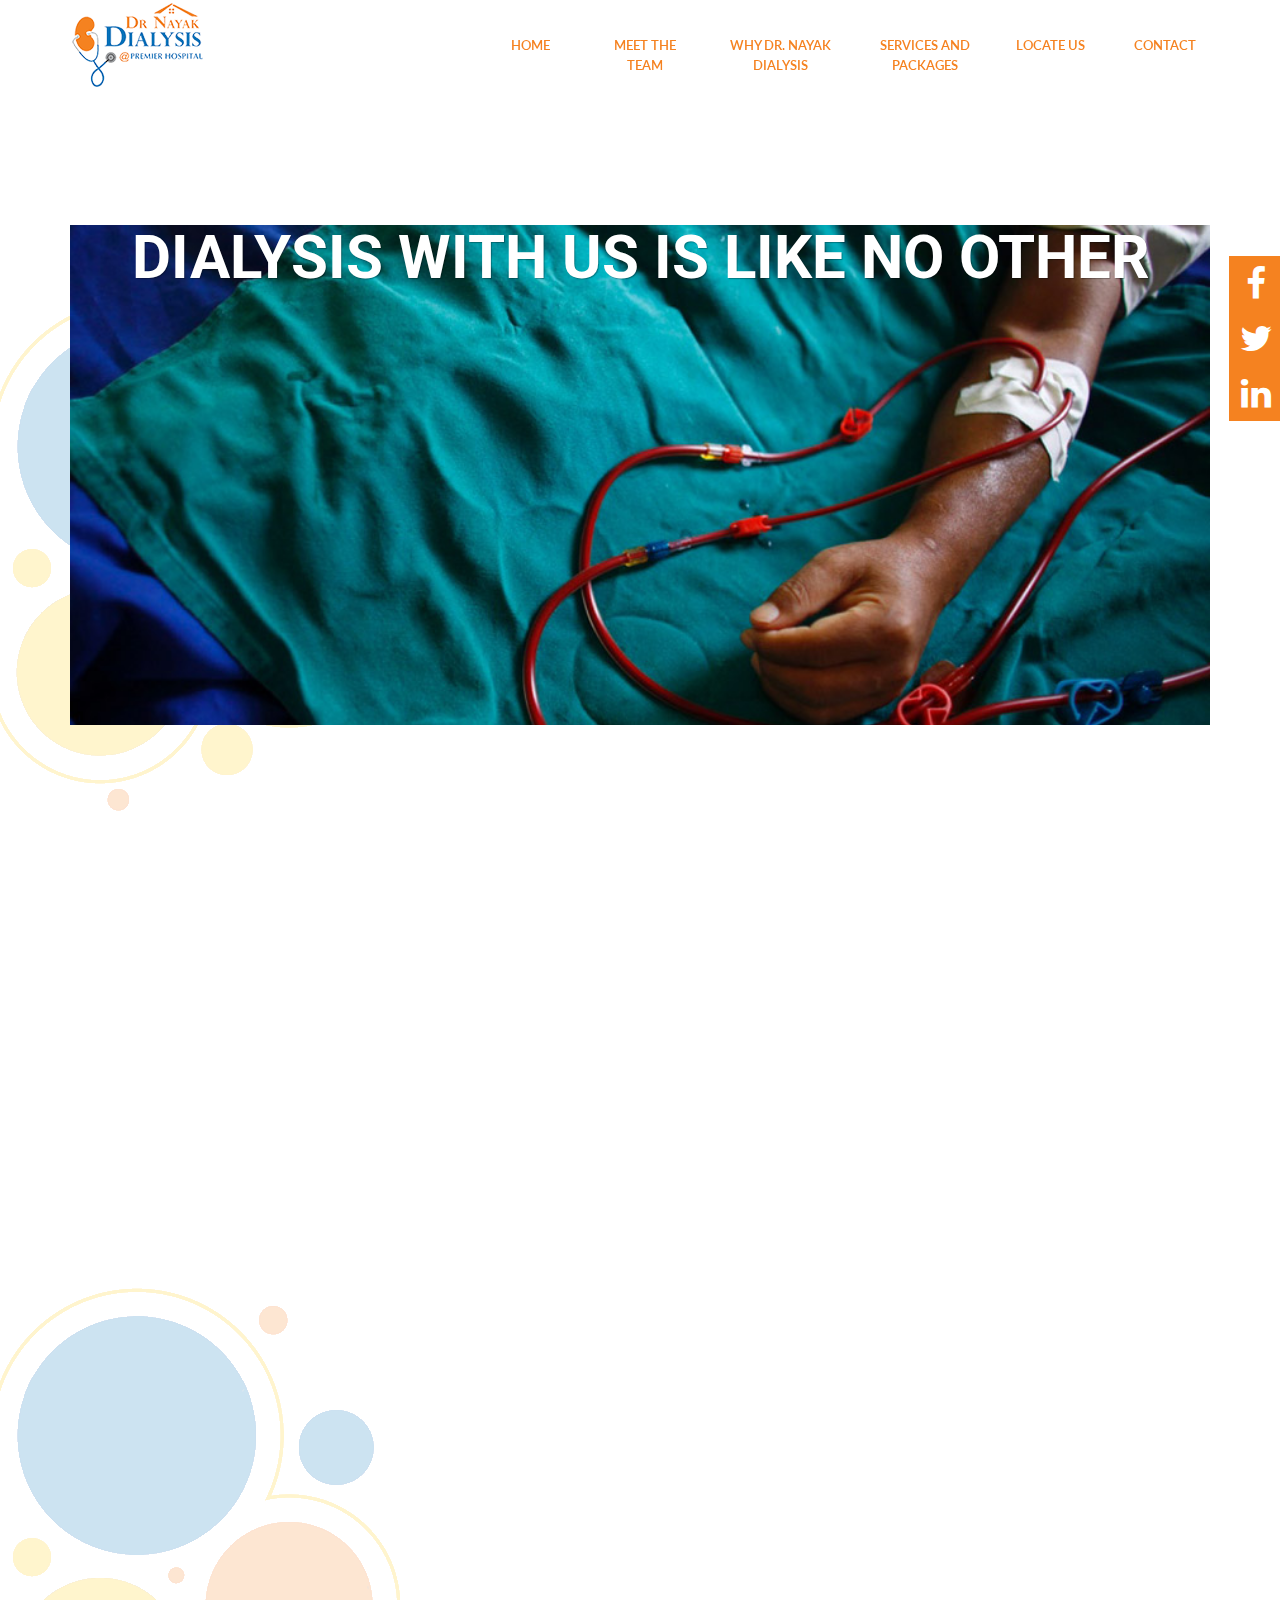
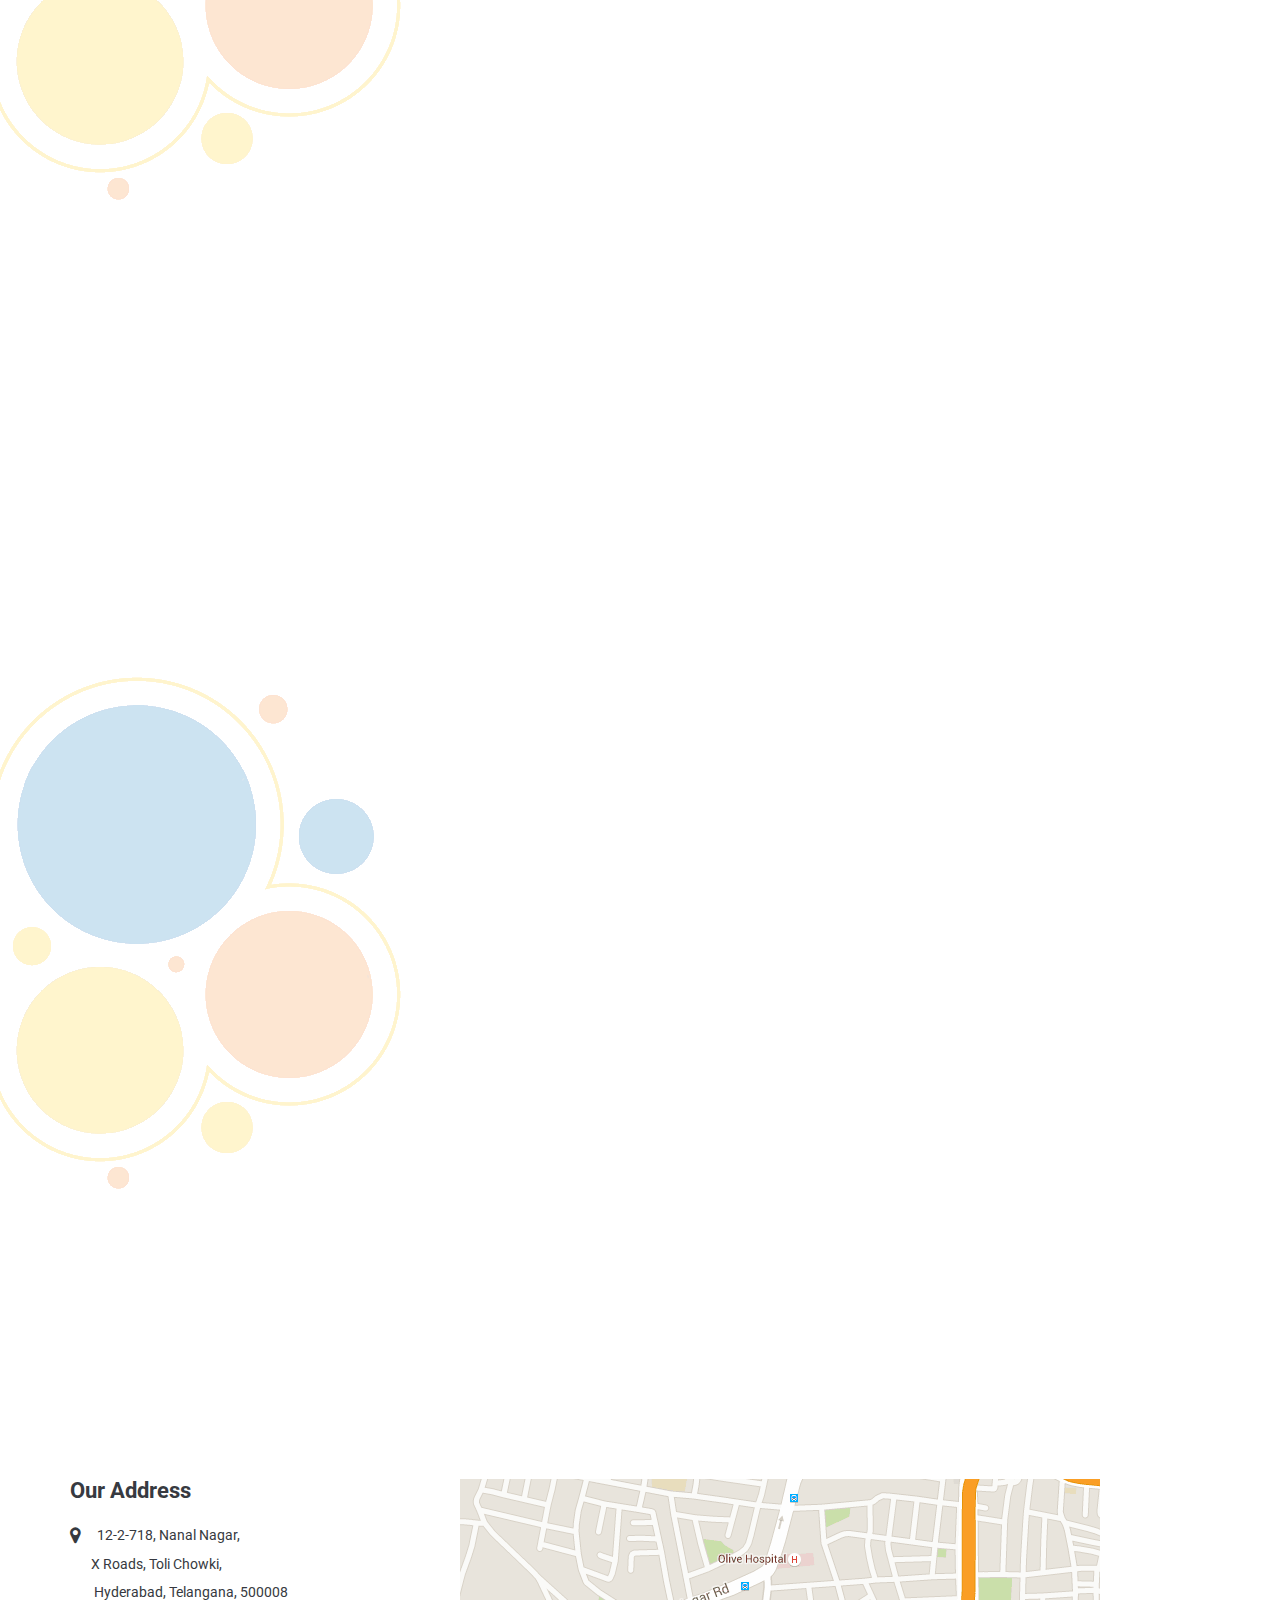
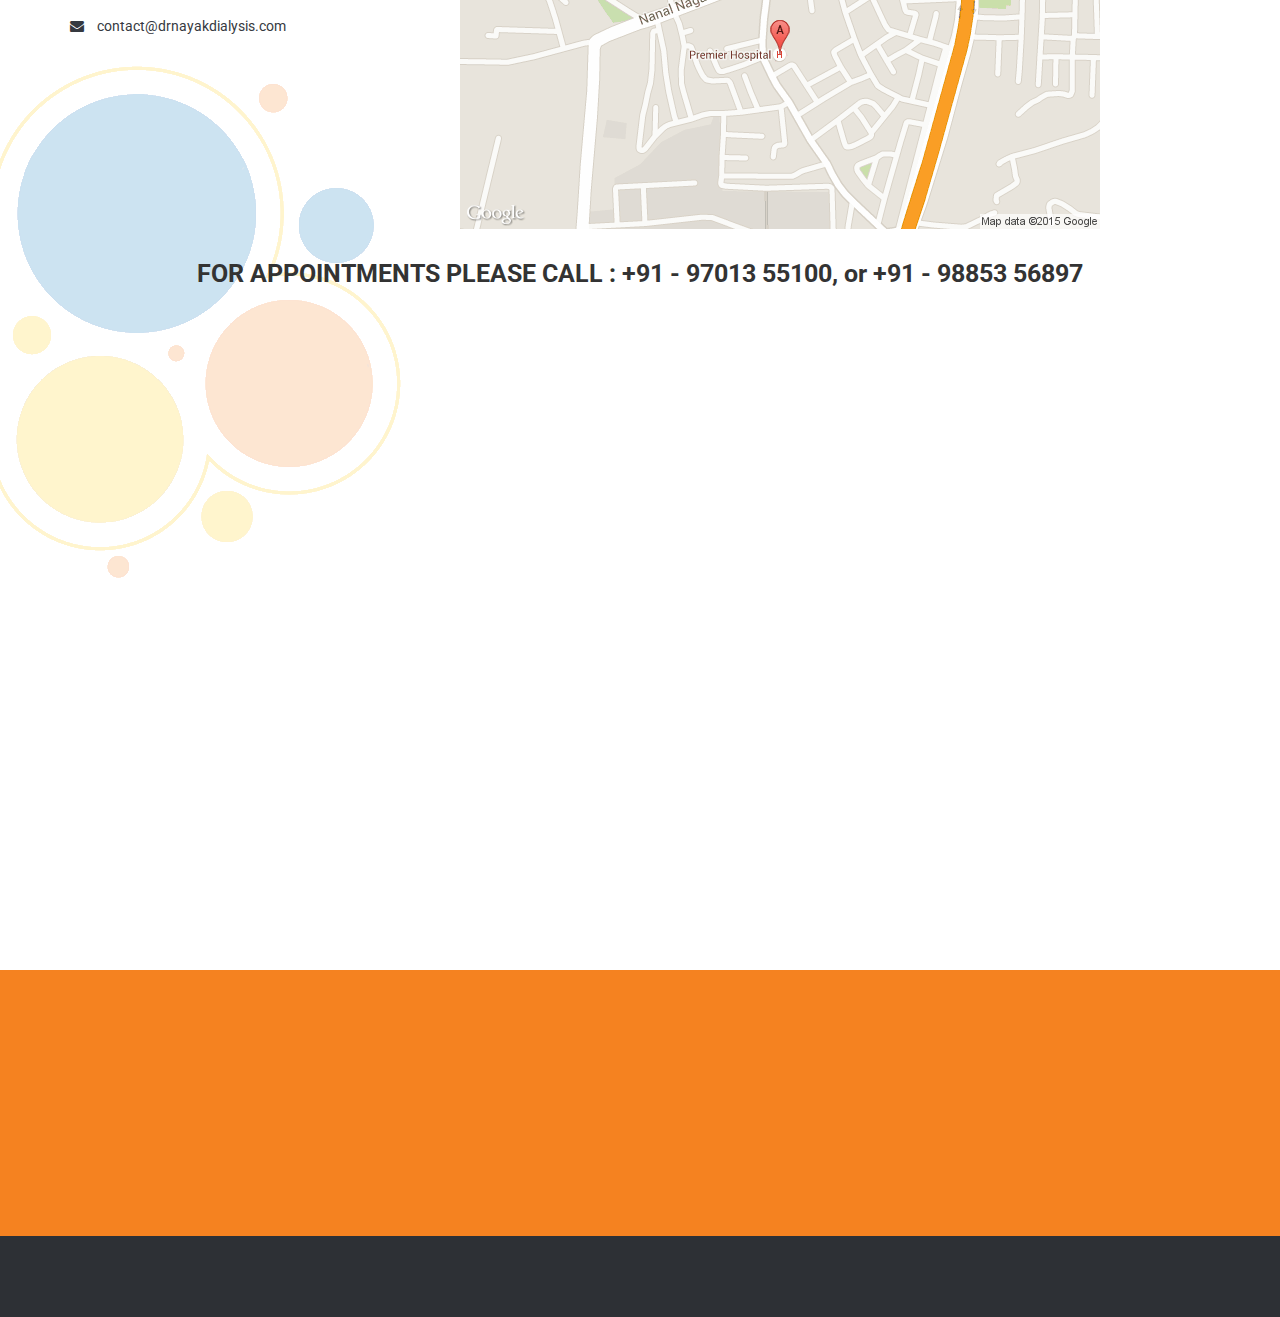
==== commit ad404de3: "Updated doctors and reverted olympic back" ====
--- a/index.html
+++ b/index.html
@@ -6,9 +6,33 @@
 		<meta charset="utf-8">
 		<meta http-equiv="X-UA-Compatible" content="IE=edge">
 		<title>Dr. Nayak Dialysis Centre - Dialysis with A Difference</title>
-		<meta name="description" content="">
-		<meta name="keywords" content="" />
-		<meta name="author" content="">
+
+        <meta name="description" content="Dr. Nayak's Dialysis Centre is a notch above the rest. Unlike other centres it is promoted by an internationally renowned nephrologist who has to his credit more than 1500 renal transplantations, till date." />
+        <meta name="keywords" content="dr. nayak, dialysis, www.drnayakdialysis.com, drnayakdialysis.com, hyderabad, healthcare, hospital, nephrology" />
+        <link rel="image_src" href="http://www.drnayakdialysis.com/img/share.jpg" />
+        
+        <!-- Google Plus -->
+        <meta itemprop="name" content="Dr. Nayak Dialysis Centre - Dialysis with A Difference"/>
+        <meta itemprop="description" content="Dr. Nayak's Dialysis Centre is a notch above the rest. Unlike other centres it is promoted by an internationally renowned nephrologist who has to his credit more than 1500 renal transplantations, till date."/>
+        <meta itemprop="image" content="http://www.drnayakdialysis.com/img/share.jpg"/>
+        <!-- Google Plus -->
+
+        <!--Twitter-->
+        <meta name="twitter:card" content="summary_large_image">
+        <meta name="twitter:title" content="Dr. Nayak Dialysis Centre -  Dialysis with A Difference" />
+        <meta name="twitter:description" content="Dr. Nayak's Dialysis Centre is a notch above the rest. Unlike other centres it is promoted by an internationally renowned nephrologist who has to his credit more than 1500 renal transplantations, till date." />
+        <meta name="twitter:image:src" content="http://www.drnayakdialysis.com/img/share.jpg" />
+        <meta name="twitter:domain" content="http://www.drnayakdialysis.com/">
+        <!--Twitter-->
+
+        <!-- Facebook -->
+        <meta property="og:type" content="blog" />
+        <meta property="og:title" content="Dr. Nayak Dialysis Centre -  Dialysis with A Difference"/>
+        <meta property="og:description" content="Dr. Nayak's Dialysis Centre is a notch above the rest. Unlike other centres it is promoted by an internationally renowned nephrologist who has to his credit more than 1500 renal transplantations, till date."/>
+        <meta property="og:image" content="http://www.drnayakdialysis.com/img/share.jpg"/>
+        <meta property="og:site_name" content="Dr. Nayak Dialysis Centre"/>
+        <meta property="og:url" content="http://www.drnayakdialysis.com/"/>
+        <!-- Facebook -->
 
 		<!-- Mobile Metas -->
 		<meta name="viewport" content="width=device-width, initial-scale=1">
@@ -141,68 +165,53 @@
                 <div class="rotate-box-2-wrapper">
                     <div class="container">
                         <div class="row">
-                            <div class="col-md-4 col-sm-6">
+                            <div class="col-md-3 col-sm-6">
                                 <div class="rotate-box-2 square-icon text-center wow zoomIn" data-wow-delay="0">
                                     <span class="rotate-box-icon olympic"><img class="circles-about" src="img/dr1.png"/></span>
                                     <div class="rotate-box-info" style="margin-top:0px">
                                         <p style="text-align: left;font-size: 18px">
-                                            Name: <b>Dr. Nayak</b><br />
-                                            Experience: 10 years<br />
-                                            <div style="font-size: 16px; text-align: justify; line-height: 20px">A small 100 word description will be added for each of them. The text boxes will have NO BORDER and the colour of text will be dark grey.</div>
+                                            Name: <b>Dr. K S Nayak</b><br />
+                                            Experience: 30+ Years<br />
+                                            <div style="font-size: 14px; text-align: justify; line-height: 18px">Pioneer in all forms of dialysis, kidney transplant and tele-medicine in dialysis. Author of over 100 publications and recognized as a stalwart in kidney care all over the world. Dr. Nayak is credited with many milestones in the field including 1500+ kidney transplants till date, the FIRST cadaver kidney transplant in Andhra Pradesh, the FIRST Simultaneous Heart-Kidney Transplant in the country,  and the FIRST sequential "same living donor" Liver and Kidney Transplant in the country to name few.</div>
                                         </p>
                                     </div>
                                 </div>
                             </div>
 
-                            <div class="col-md-4 col-sm-6">
+                            <div class="col-md-3 col-sm-6">
                                 <div class="rotate-box-2 square-icon text-center wow zoomIn" data-wow-delay="0.2s">
                                     <span class="rotate-box-icon olympic"><img class="circles-about" src="img/dr2.png"/></span>
                                     <div class="rotate-box-info" style="margin-top:0px">
                                         <p style="text-align: left;font-size: 18px">
-                                            Name: <b>Dr. Subhramanyyam</b><br />
-                                            Experience: 8 years<br />
-                                            <div style="font-size: 16px; text-align: justify; line-height: 20px">A small 100 word description will be added for each of them. The text boxes will have NO BORDER and the colour of text will be dark grey.</div>
+                                            Name: <b>Dr. S V Subhramanyyam</b><br />
+                                            Experience: 25+ Years<br />
+                                            <div style="font-size: 14px; text-align: justify; line-height: 18px">Experienced in all forms of Nephrology, Dialysis and Kidney Transplantation. Author and co-author of more than 20 publications. More than 1000 renal transplants till date, part of team which performed first simultaneous heart-kidney transplant and first sequential liver and kidney transplant in India.</div>
                                         </p>
                                     </div>
                                 </div>
                             </div>
 
-                            <div class="col-md-4 col-sm-6">
-                                <div class="rotate-box-2 square-icon text-center wow zoomIn" data-wow-delay="0.4s">
+                            <div class="col-md-3 col-sm-6">
+                                <div class="rotate-box-2 square-icon text-center wow zoomIn" data-wow-delay="0">
                                     <span class="rotate-box-icon olympic"><img class="circles-about" src="img/dr3.png"/></span>
                                     <div class="rotate-box-info" style="margin-top:0px">
                                         <p style="text-align: left;font-size: 18px">
-                                            Name: <b>Dr. Pavan</b><br />
-                                            Experience: 6 years<br />
-                                            <div style="font-size: 16px; text-align: justify; line-height: 20px">A small 100 word description will be added for each of them. The text boxes will have NO BORDER and the colour of text will be dark grey.</div>
+                                            Name: <b>Dr. Pavan K Rao</b><br />
+                                            Experience: 7 Years<br />
+                                            <div style="font-size: 14px; text-align: justify; line-height: 18px">Received Best outgoing student award as a post graduate from Dr.NTR UHS ,Young Nephrologist Award in World Congress of Nephrology 2013. Fellowship in ISN ANIO,Clinical Nephropathology.Have publications in Neonatology and Pediatric Nephrology.Experienced in Peritoneal Dialysis(Acute and Chronic),Hemodialysis and Renal Transplant and Clinical Reseach(CKD SEEK study,Uddanum Nephropathy).</div>
                                         </p>
                                     </div>
                                 </div>
-                            </div>                                                        
-                        </div>
-
-                        <div class="row">
-                            <div class="col-md-offset-2 col-md-4">
-                                <div class="rotate-box-2 square-icon text-center wow zoomIn" data-wow-delay="0">
-                                    <span class="rotate-box-icon olympic" style="background-color: #0073bb"><img class="circles-about" src="img/dr1.png"/></span>
+                            </div>
+
+                            <div class="col-md-3 col-sm-6">
+                                <div class="rotate-box-2 square-icon text-center wow zoomIn" data-wow-delay="0.4s">
+                                    <span class="rotate-box-icon olympic" style="background-color: #0073bb"><img class="circles-about" src="img/dr4.png"/></span>
                                     <div class="rotate-box-info" style="margin-top:0px">
                                         <p style="text-align: left;font-size: 18px">
-                                            Name: <b>Dr. Pavan</b><br />
-                                            Experience: 6 years<br />
-                                            <div style="font-size: 16px; text-align: justify; line-height: 20px">A small 100 word description will be added for each of them. The text boxes will have NO BORDER and the colour of text will be dark grey.</div>
-                                        </p>
-                                    </div>
-                                </div>
-                            </div>
-
-                            <div class="col-md-4">
-                                <div class="rotate-box-2 square-icon text-center wow zoomIn" data-wow-delay="0.4s">
-                                    <span class="rotate-box-icon olympic" style="background-color: #0073bb"><img class="circles-about" src="img/dr3.png"/></span>
-                                    <div class="rotate-box-info" style="margin-top:0px">
-                                        <p style="text-align: left;font-size: 18px">
-                                            Name: <b>Dr. Pavan</b><br />
-                                            Experience: 6 years<br />
-                                            <div style="font-size: 16px; text-align: justify; line-height: 20px">A small 100 word description will be added for each of them. The text boxes will have NO BORDER and the colour of text will be dark grey.</div>
+                                            Name: <b>Mr. Akash Karopadi</b><br />
+                                            Experience: 5 Years<br />
+                                            <div style="font-size: 14px; text-align: justify; line-height: 18px">Akash is a Healthcare marketing specialist and also a skilled researcher. He is the author of more than 20 publications in internationally peer reviewed journals and is also the co-author of the blog article "Health Care Reforms that work" along with eminent Professor Vijay Govindarajan of Dartmouth University USA. He is also experienced with working on-field projects in Africa, Europe and the USA. Akash's core responsibilities are business development and marketing for Dr. Nayak DIalysis Centre.</div>
                                         </p>
                                     </div>
                                 </div>
@@ -327,7 +336,7 @@
                             
                             <div class="price-box col-sm-6 col-md-3 wow flipInY" data-wow-delay="0.7s">
                                 <div class="panel panel-default panel-circle">
-                                    <img src="img/special_offer.jpg" />
+                                    <img src="img/s_premium_p.jpg" />
                                 </div>
                                 <div class="rotate-box-info">
                                     <h4 class="text-center">Premium Package</h4>
@@ -348,7 +357,7 @@
                             
                             <div class="price-box col-sm-6 col-md-3 wow flipInY" data-wow-delay="0.9s">
                                 <div class="panel panel-default panel-circle">
-                                    <img src="img/special_offer.jpg" />
+                                    <img src="img/s_luxury_p.jpg" />
                                 </div>
                                 <div class="rotate-box-info">
                                     <h4 class="text-center">Luxury Package</h4>
--- a/css/style.css
+++ b/css/style.css
@@ -1180,13 +1180,13 @@
 }
 
 .circles-about{
-	height: 280px;
-	width: 280px;
+	height: 250px;
+	width: 250px;
 }
 
 .olympic{
-	height: 280px !important;
-	width: 280px !important;	
+	height: 250px !important;
+	width: 250px !important;	
 }
 
 .panel-circle{
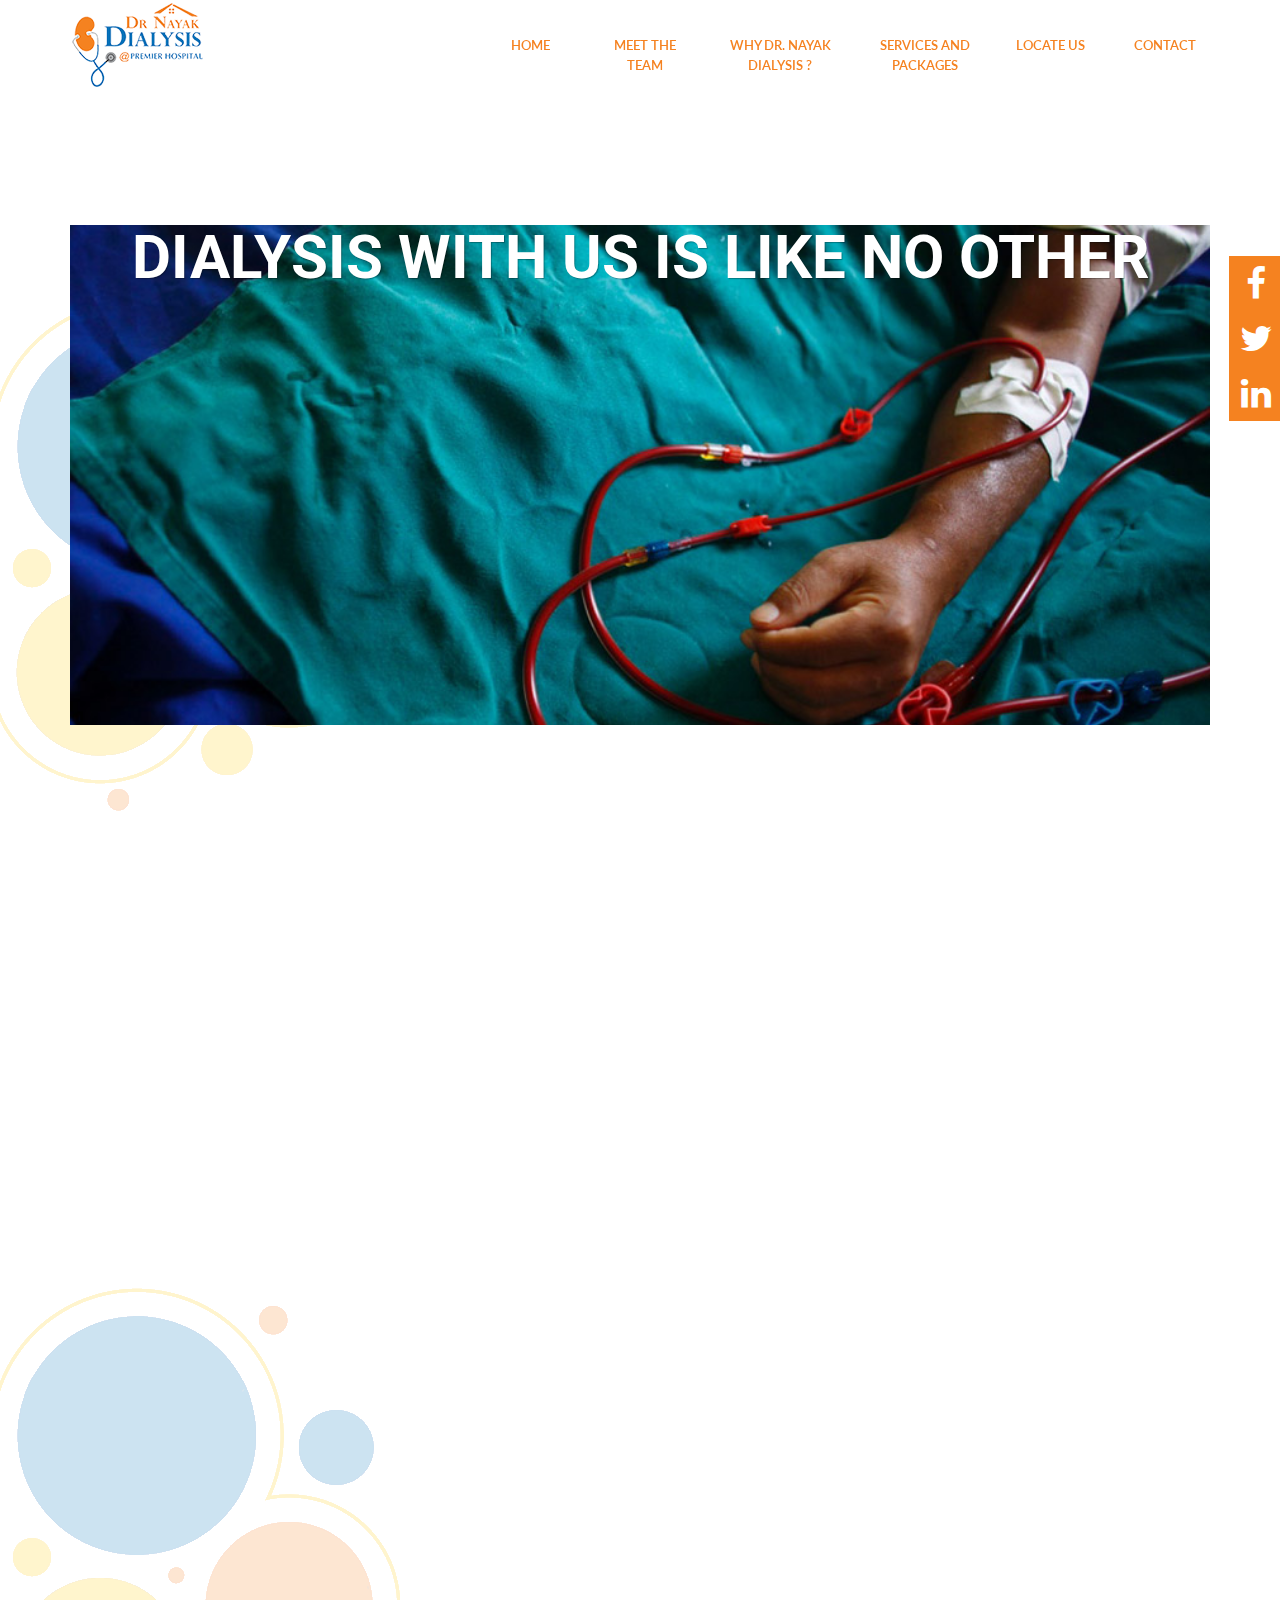
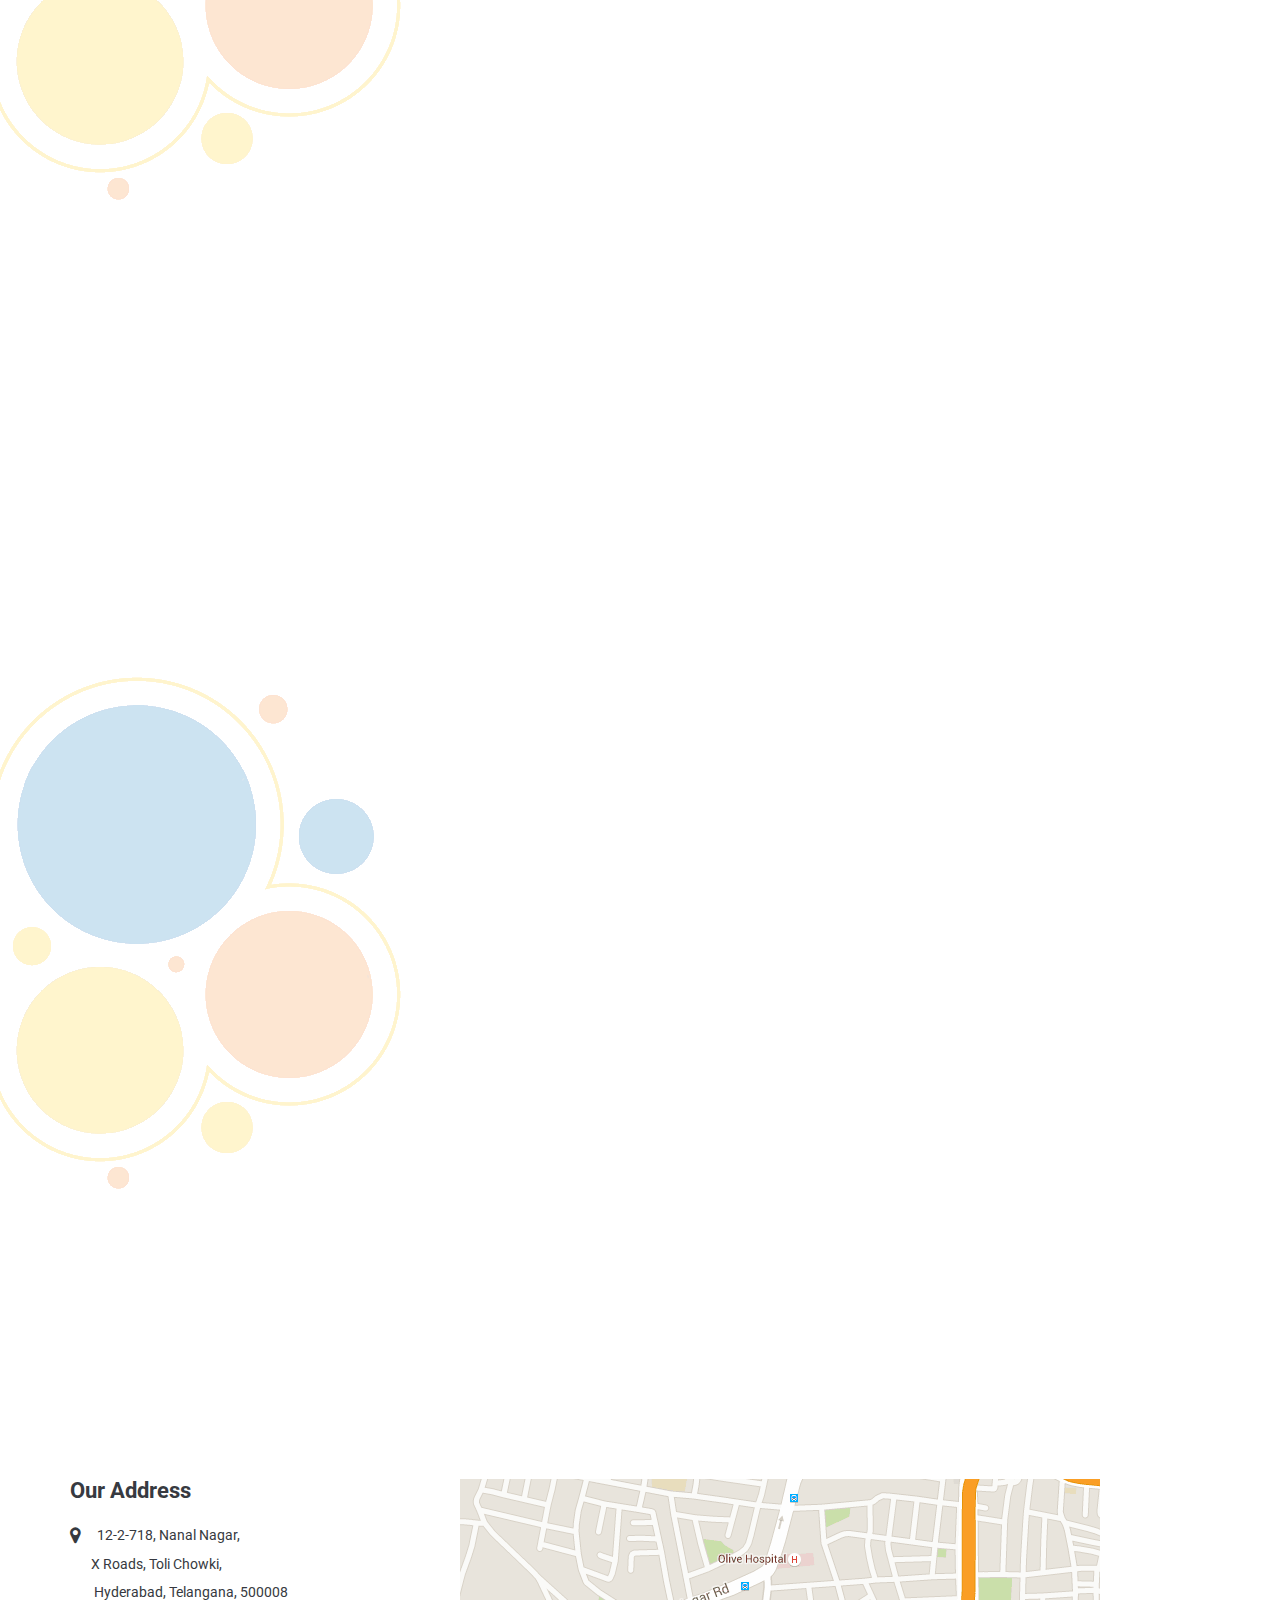
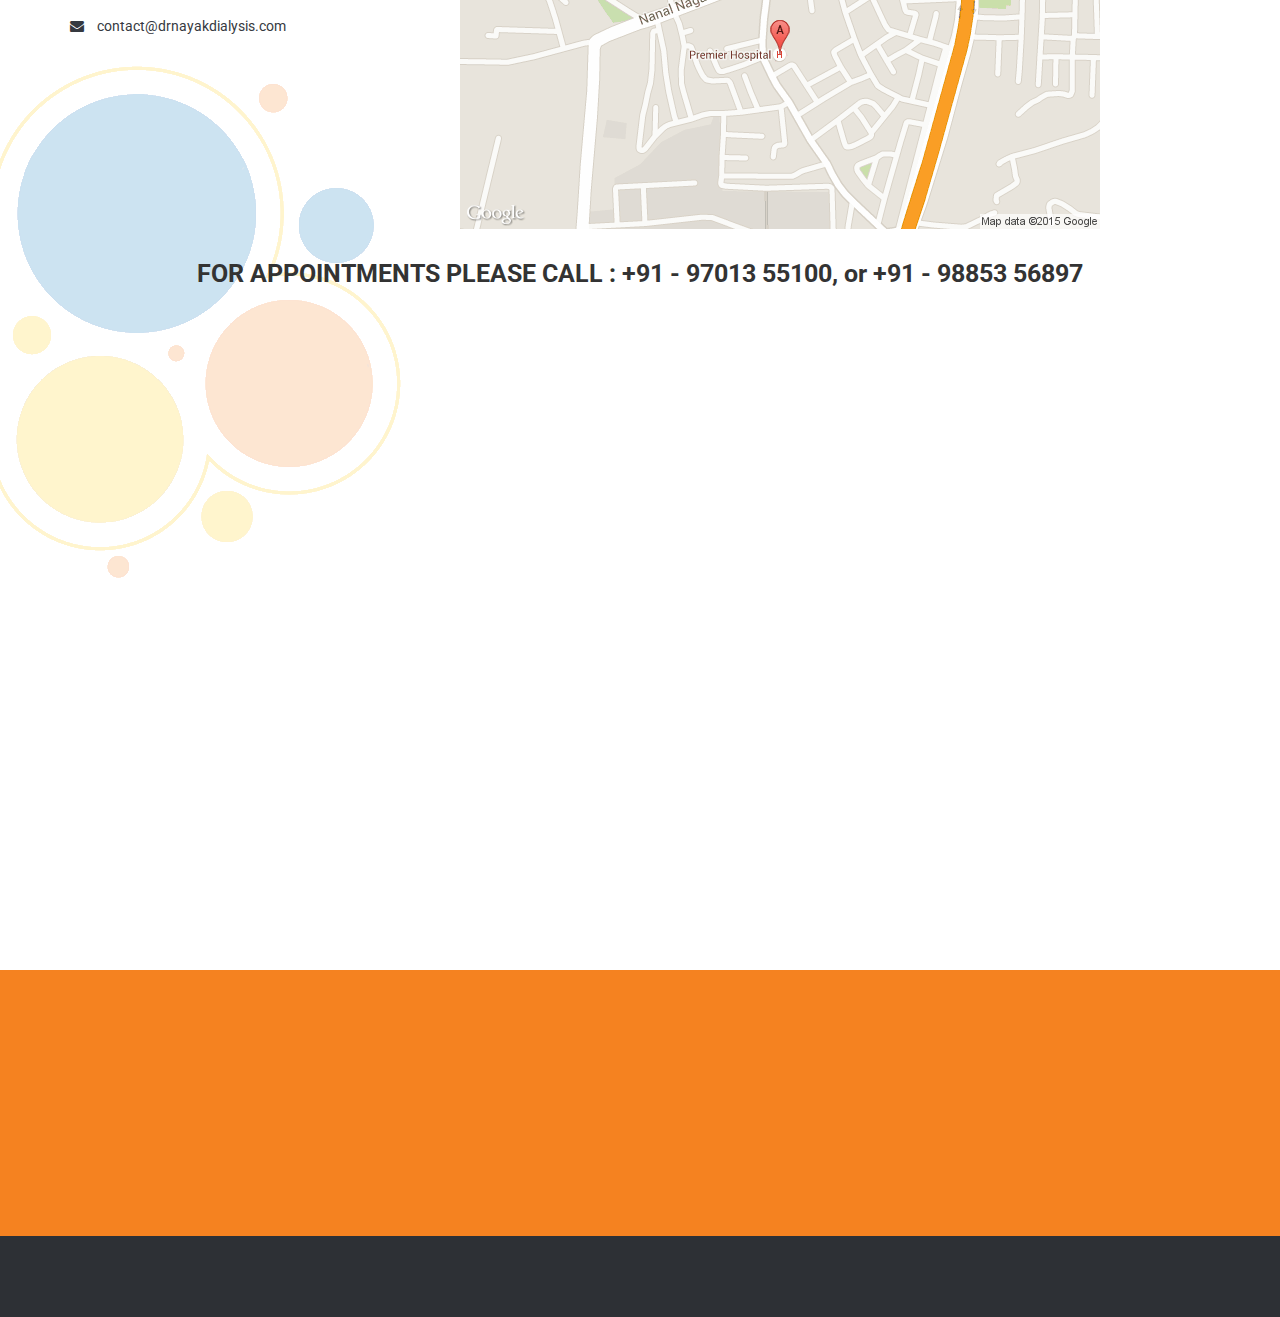
==== commit 43c9eaa7: "Typos fixed" ====
--- a/index.html
+++ b/index.html
@@ -94,7 +94,7 @@
                         <ul class="nav navbar-nav navbar-right">
                             <li><a class="page-scroll" href="body">Home</a></li>
                             <li><a class="page-scroll" href="#about-section">Meet the Team</a></li>
-                            <li><a class="page-scroll" style="width: 130px" href="#services-section">Why Dr. Nayak Dialysis</a></li>
+                            <li><a class="page-scroll" style="width: 130px" href="#services-section">Why Dr. Nayak Dialysis ?</a></li>
                             <li><a class="page-scroll" style="width: 110px" href="#prices-section">Services and Packages</a></li>
                             <li><a class="page-scroll" href="#testimonial-section">Locate Us</a></li>
                             <li><a class="page-scroll" href="#contact-section">Contact</a></li>
@@ -172,7 +172,7 @@
                                         <p style="text-align: left;font-size: 18px">
                                             Name: <b>Dr. K S Nayak</b><br />
                                             Experience: 30+ Years<br />
-                                            <div style="font-size: 14px; text-align: justify; line-height: 18px">Pioneer in all forms of dialysis, kidney transplant and tele-medicine in dialysis. Author of over 100 publications and recognized as a stalwart in kidney care all over the world. Dr. Nayak is credited with many milestones in the field including 1500+ kidney transplants till date, the FIRST cadaver kidney transplant in Andhra Pradesh, the FIRST Simultaneous Heart-Kidney Transplant in the country,  and the FIRST sequential "same living donor" Liver and Kidney Transplant in the country to name few.</div>
+                                            <div style="font-size: 14px; text-align: justify; line-height: 18px">Pioneer in all forms of dialysis, kidney transplant and tele-medicine in dialysis. Author of over 100 publications and recognized as a stalwart in kidney care all over the world. Dr. Nayak is credited with many milestones in the field including 1500+ kidney transplants till date, the FIRST cadaver kidney transplant in Andhra Pradesh, the FIRST Simultaneous Heart-Kidney Transplant in the country, and the FIRST sequential "same living donor" Liver and Kidney Transplant in the country to name few.</div>
                                         </p>
                                     </div>
                                 </div>
@@ -198,7 +198,7 @@
                                         <p style="text-align: left;font-size: 18px">
                                             Name: <b>Dr. Pavan K Rao</b><br />
                                             Experience: 7 Years<br />
-                                            <div style="font-size: 14px; text-align: justify; line-height: 18px">Received Best outgoing student award as a post graduate from Dr.NTR UHS ,Young Nephrologist Award in World Congress of Nephrology 2013. Fellowship in ISN ANIO,Clinical Nephropathology.Have publications in Neonatology and Pediatric Nephrology.Experienced in Peritoneal Dialysis(Acute and Chronic),Hemodialysis and Renal Transplant and Clinical Reseach(CKD SEEK study,Uddanum Nephropathy).</div>
+                                            <div style="font-size: 14px; text-align: justify; line-height: 18px">Received Best outgoing student award as a post graduate from Dr.NTR UHS, Young Nephrologist Award in World Congress of Nephrology 2013. Fellowship in ISN ANIO, Clinical Nephropathology. Have publications in Neonatology and Pediatric Nephrology. Experienced in Peritoneal Dialysis(Acute and Chronic), Hemodialysis and Renal Transplant and Clinical Reseach(CKD SEEK study, Uddanum Nephropathy).</div>
                                         </p>
                                     </div>
                                 </div>
@@ -211,7 +211,7 @@
                                         <p style="text-align: left;font-size: 18px">
                                             Name: <b>Mr. Akash Karopadi</b><br />
                                             Experience: 5 Years<br />
-                                            <div style="font-size: 14px; text-align: justify; line-height: 18px">Akash is a Healthcare marketing specialist and also a skilled researcher. He is the author of more than 20 publications in internationally peer reviewed journals and is also the co-author of the blog article "Health Care Reforms that work" along with eminent Professor Vijay Govindarajan of Dartmouth University USA. He is also experienced with working on-field projects in Africa, Europe and the USA. Akash's core responsibilities are business development and marketing for Dr. Nayak DIalysis Centre.</div>
+                                            <div style="font-size: 14px; text-align: justify; line-height: 18px">Akash is a Healthcare marketing specialist and also a skilled researcher. He is the author of more than 20 publications in internationally peer reviewed journals and is also the co-author of the HBR blog article "Health Care Reforms that work" along with eminent Professor Vijay Govindarajan of Dartmouth University USA. He is also experienced with working on-field projects in Africa, Europe and the USA. Akash's core responsibilities are business development and marketing for Dr. Nayak Dialysis Centre.</div>
                                         </p>
                                     </div>
                                 </div>
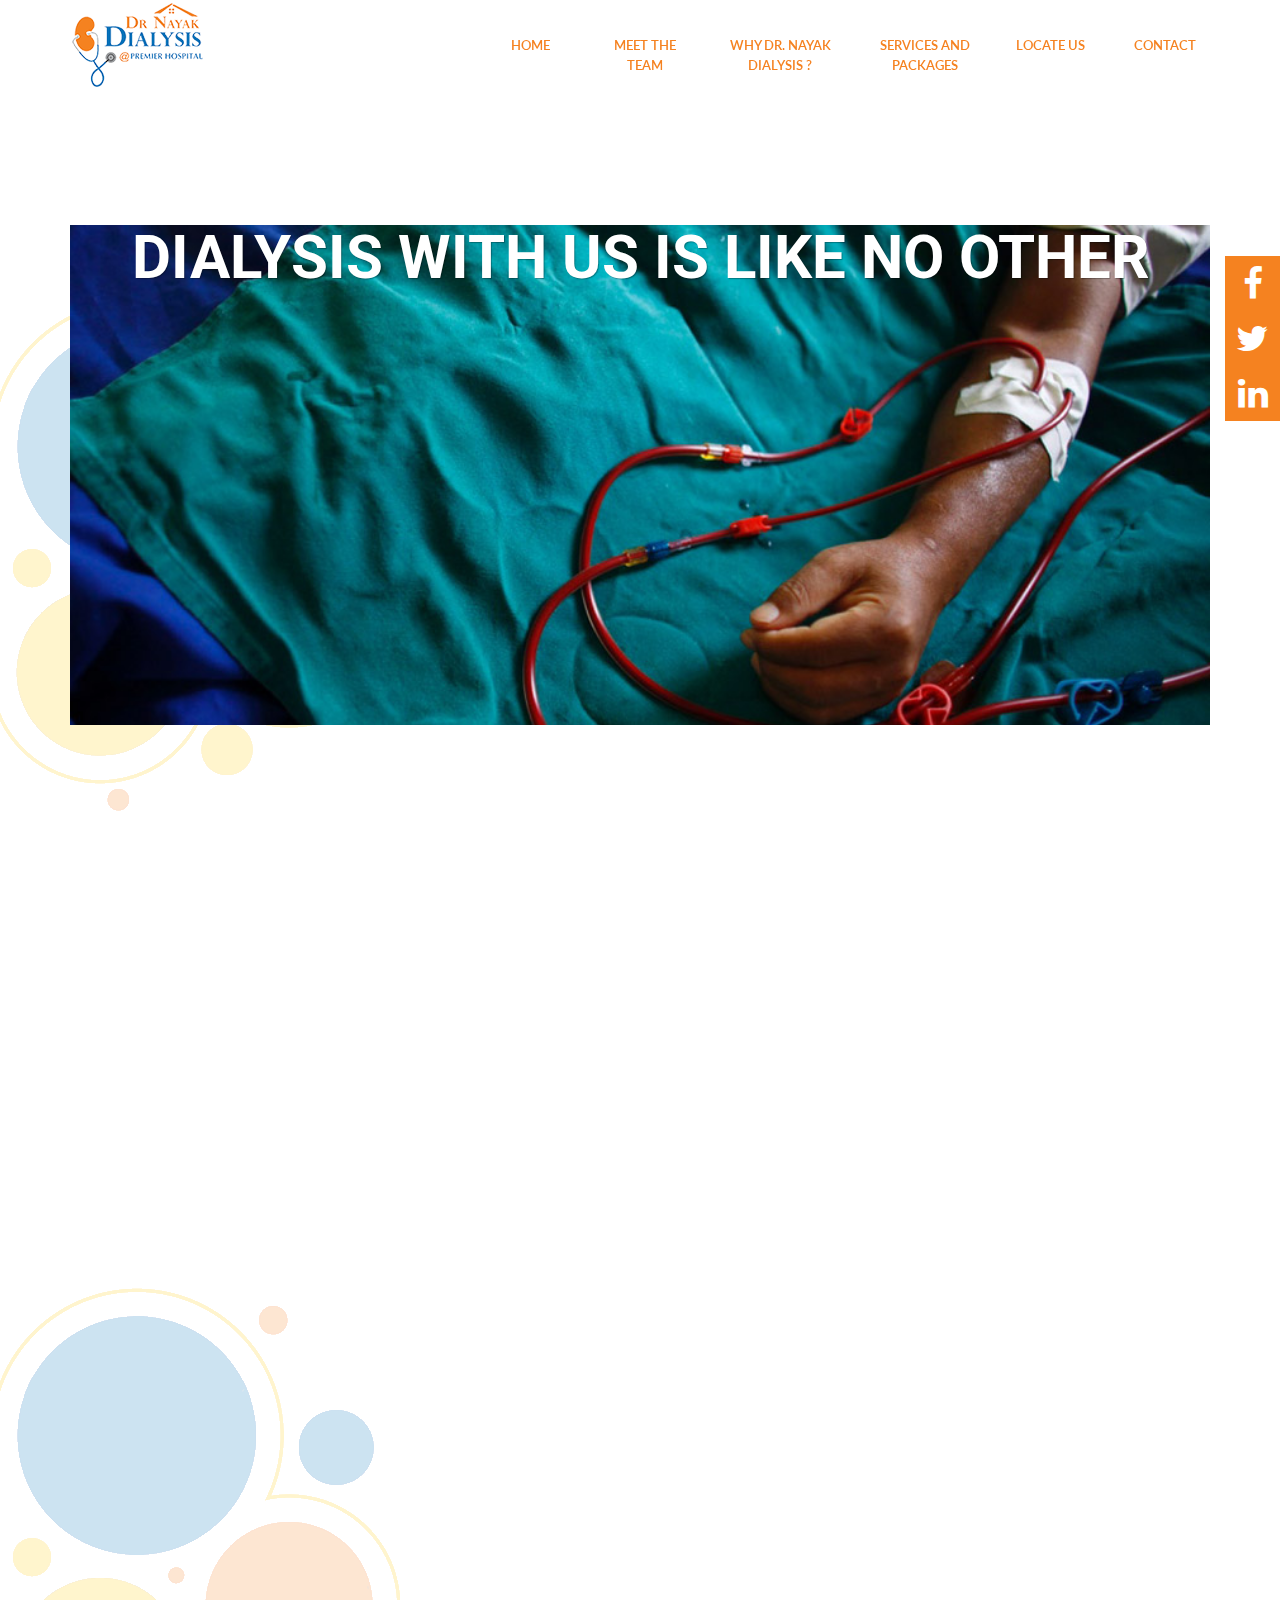
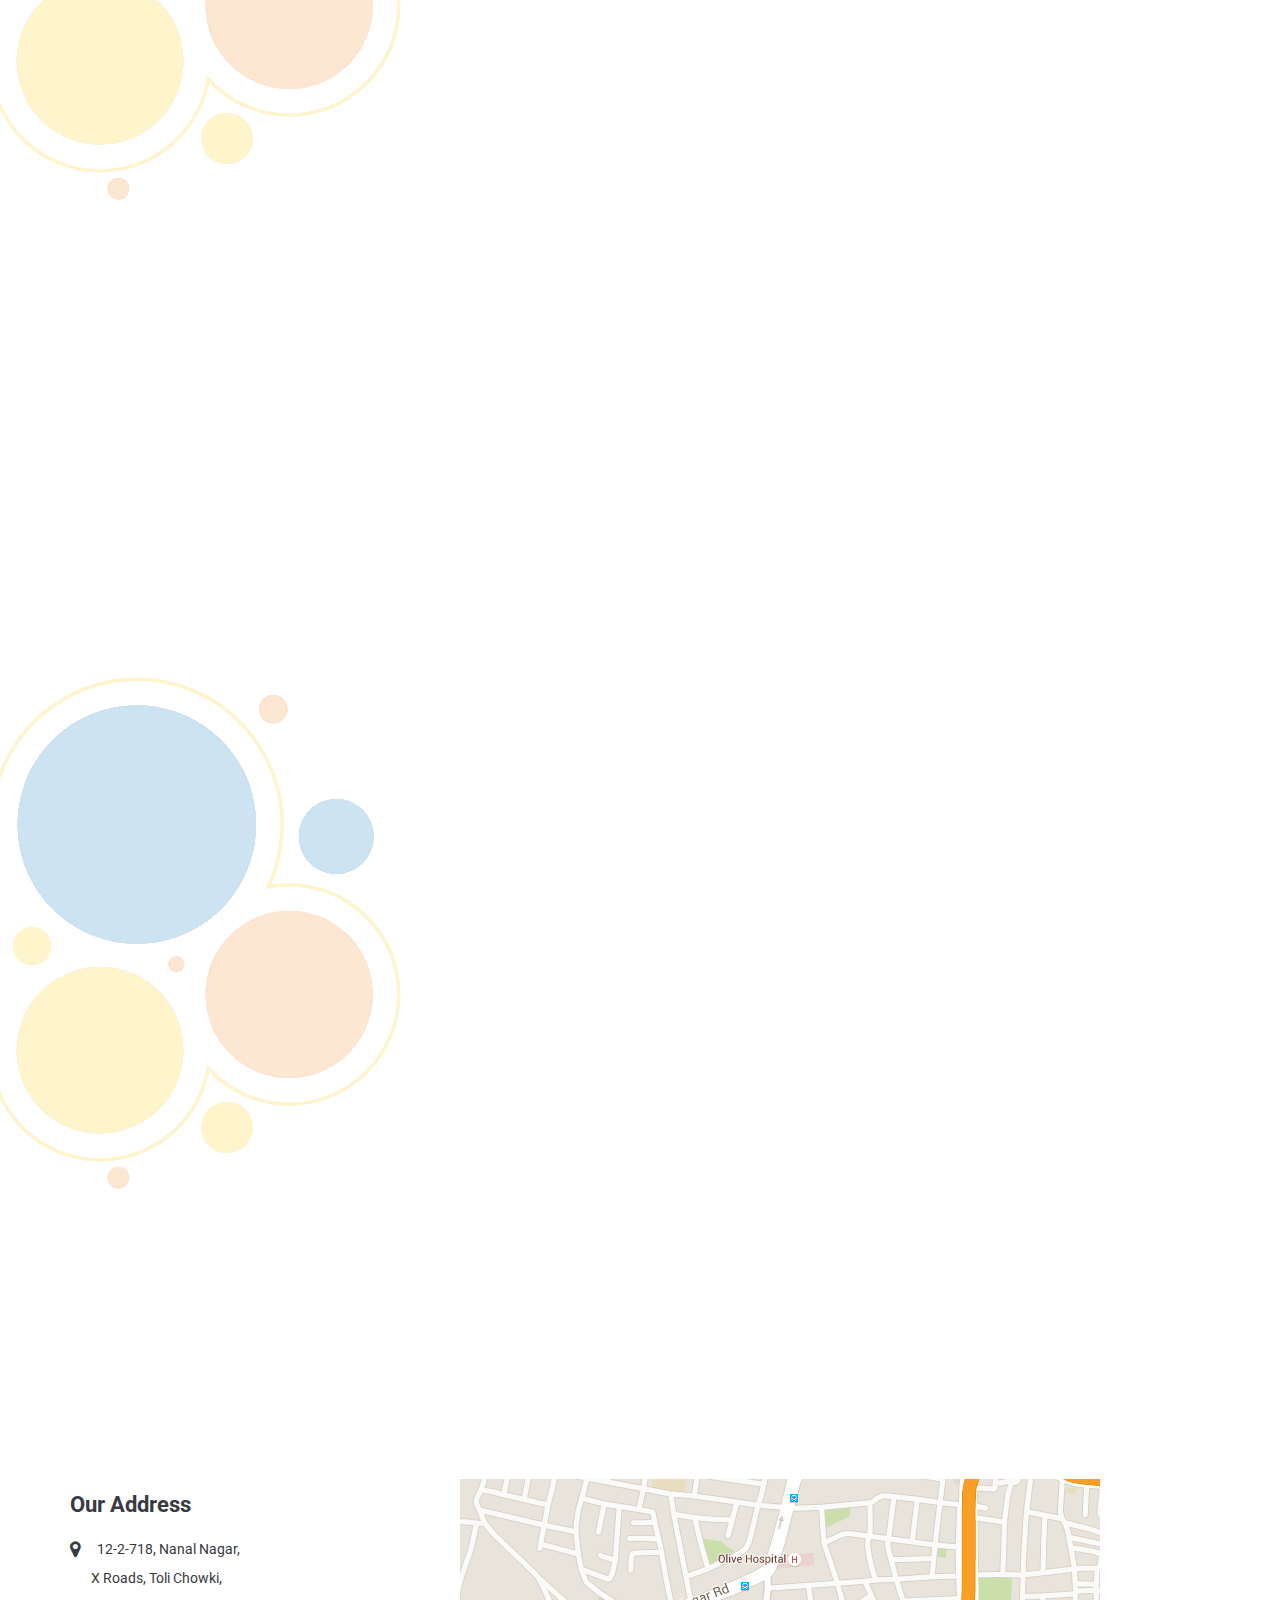
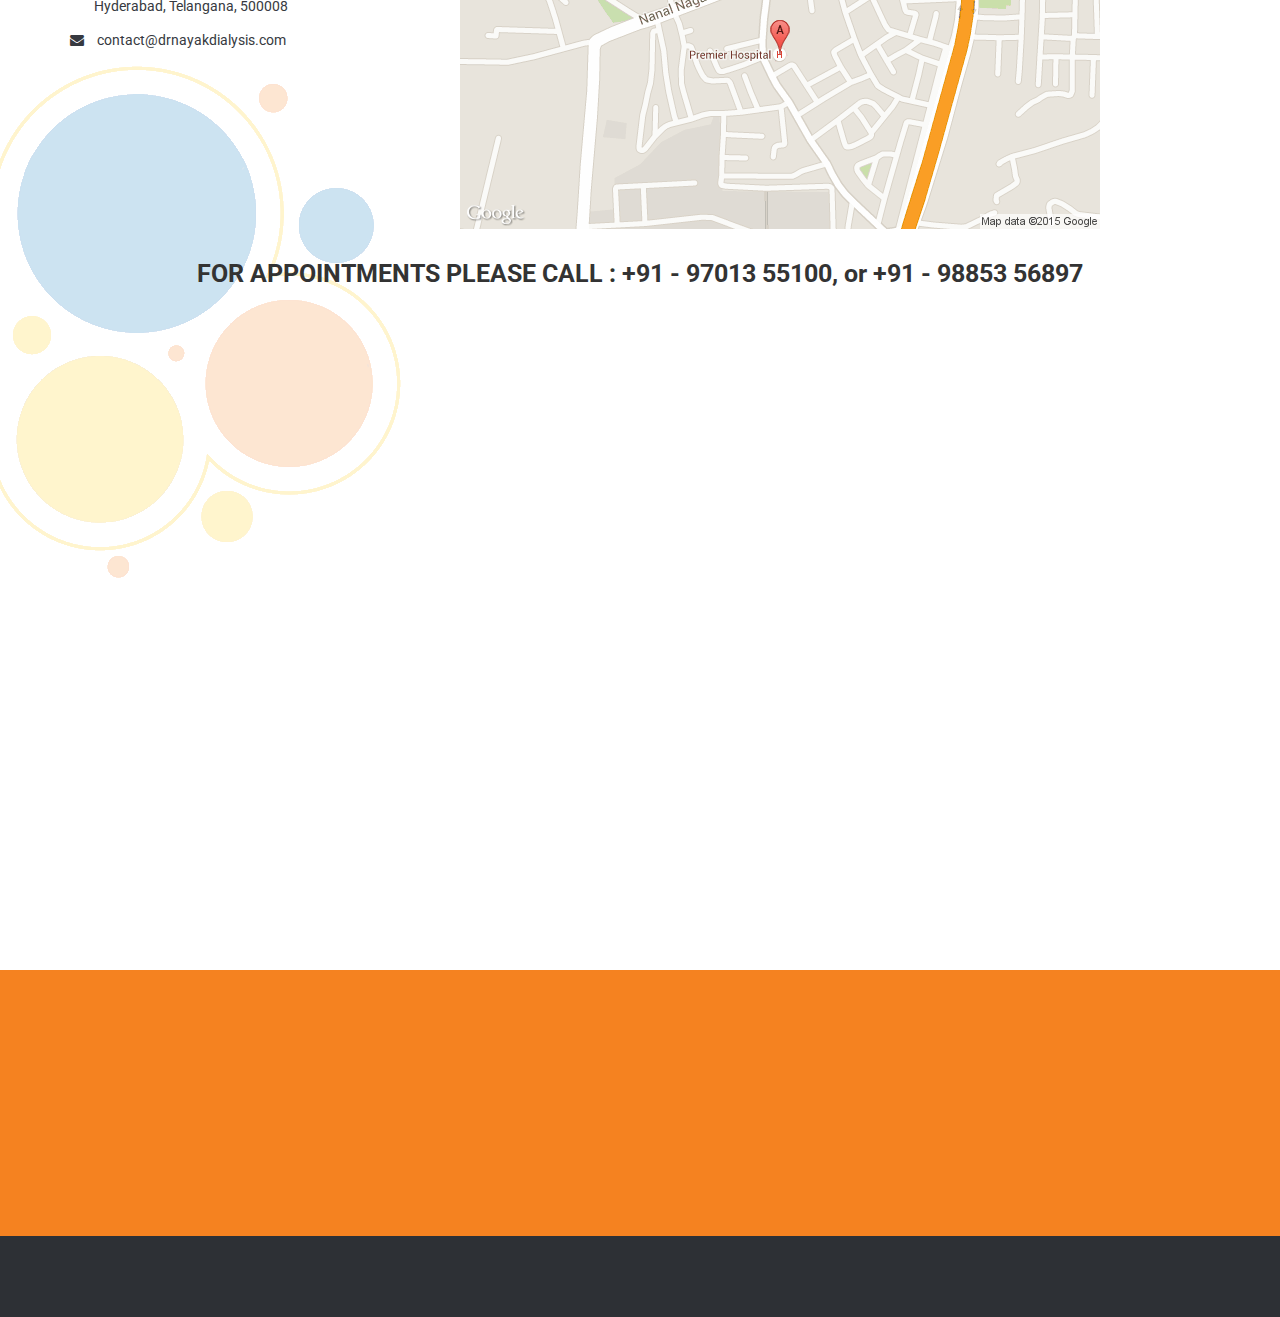
==== commit 42901b31: "Partial mobilification" ====
--- a/index.html
+++ b/index.html
@@ -161,6 +161,7 @@
                 </div>
                 <!-- End page header-->
 
+                <h1 class="mobile-visible">Meet the Team</h1>
                 <!-- Begin rotate box-1 -->
                 <div class="rotate-box-2-wrapper">
                     <div class="container">
@@ -228,7 +229,6 @@
             <!-- End about section -->
               
               
-              
             <!-- Begin Services -->
             <section id="services-section" class="page text-center" style="background-color: rgba(255,255,255, 0.8)">
                 <!-- Begin page header-->
@@ -236,6 +236,7 @@
                 </div>
                 <!-- End page header-->
             
+                <h1 class="mobile-visible">Why Dr. Nayak Dialysis ?</h1>              
                 <!-- Begin roatet box-2 -->
                 <div class="rotate-box-2-wrapper">
                     <div class="container">
@@ -290,10 +291,10 @@
                 <div class="extra-space-l"></div>
 
                 <!-- Begin prices -->
-                <div class="prices">
+                <div class="prices text-center">
+                <h1 class="mobile-visible">Services and Packages</h1>
                     <div class="container">
                         <div class="row">
-                            
                             <div class="price-box col-sm-6 col-md-3 wow flipInY" data-wow-delay="0.3s">
                                 <div class="panel panel-default panel-circle-blue">
                                     <img src="img/s_premium.jpg" />
@@ -393,8 +394,9 @@
                     <div class="page-header-wrapper">
                         <div class="container">
                             <div class="row">
-                                <div class="col-sm-4">
-                                    <div class="contact-info">
+                                <div class="col-sm-4 col-xs-12">
+                                    <div class="contact-info mobile-center">
+                                        <h1 class="mobile-visible" style="color: #373A41">Locate Us</h1><br/>
                                         <h4 style="color: #373A41">Our Address</h4>
                                         <ul class="contact-address">
                                             <li><i class="fa fa-map-marker fa-lg"></i>&nbsp; 12-2-718, Nanal Nagar,<br><br>&nbsp;&nbsp;&nbsp;&nbsp;&nbsp;&nbsp;&nbsp;X Roads, Toli Chowki,<br><br>&nbsp;&nbsp;&nbsp;&nbsp;&nbsp;&nbsp;&nbsp; Hyderabad, Telangana, 500008</li>
@@ -403,10 +405,8 @@
                                         <practo:abs_widget widget="de34ed8d3bba7d0c"></practo:abs_widget>
                                     </div>
                                 </div>
-                                <div class="col-sm-8">
-                                    <div id="map" style="z-index: 100">
-                                        <img src="img/hospital_map.png" />
-                                    </div>
+                                <div class="col-sm-8 col-xs-12">
+                                    <img class="mobile-map" src="img/hospital_map.png" />
                                 </div>
                             </div>
                             <div class="row">
--- a/css/style.css
+++ b/css/style.css
@@ -1221,7 +1221,7 @@
 .share-gadget{
     position: fixed;
     float: right;
-    margin-left: 96%;
+    right: 0px;
     margin-top: 20%;
     z-index: 500;
 }
@@ -1239,4 +1239,8 @@
 .share-icon:hover{
 	background-color: white;
 	color: #f58220;
+}
+
+.mobile-visible{
+	display: none;
 }--- a/css/mobile.css
+++ b/css/mobile.css
@@ -155,20 +155,23 @@
 		border: none;
 	}
 	.navbar-toggle:hover, .navbar-toggle:focus {
-		background-color: rgba(0, 0, 0, 0) !important;
+		background-color: #f58220 !important;
 	}
 
 	.navbar-toggle .icon-bar {
 		height: 3px;
 	}
 	.navbar-default .navbar-toggle .icon-bar {
-		background-color: #FFF !important;
+		background-color: #f58220 !important;
 	}
 	.navbar-transparent .navbar-toggle .icon-bar {
-		background-color: #FFF !important;
+		background-color: #f58220 !important;
 	}
 	.navbar-inverse .navbar-toggle .icon-bar {
-		background-color: #FFF !important;
+		background-color: #f58220 !important;
+	}
+	.icon-bar:hover{
+		background-color: #fff !important;		
 	}
 
 	/* Navbar collapse / links */
@@ -261,6 +264,31 @@
 		display: none !important;
 	}
 
+	.share-gadget{
+	    position: fixed;
+	    float: right;
+	    bottom: 0px;
+	    display: flex;
+	    right: 40%;
+	}
+	.share-icon{
+	    height: 35px;
+	    width: 35px;
+    	font-size: 20px;
+	}
+
+	.mobile-visible{
+		display: inline;
+		text-align: center;
+	}
+	
+	.mobile-center{
+		text-align: center;
+	}
+
+	.mobile-map{
+		width: 100%;
+	}
 }
 
 /* Extra Small Devices, Phones */ 
